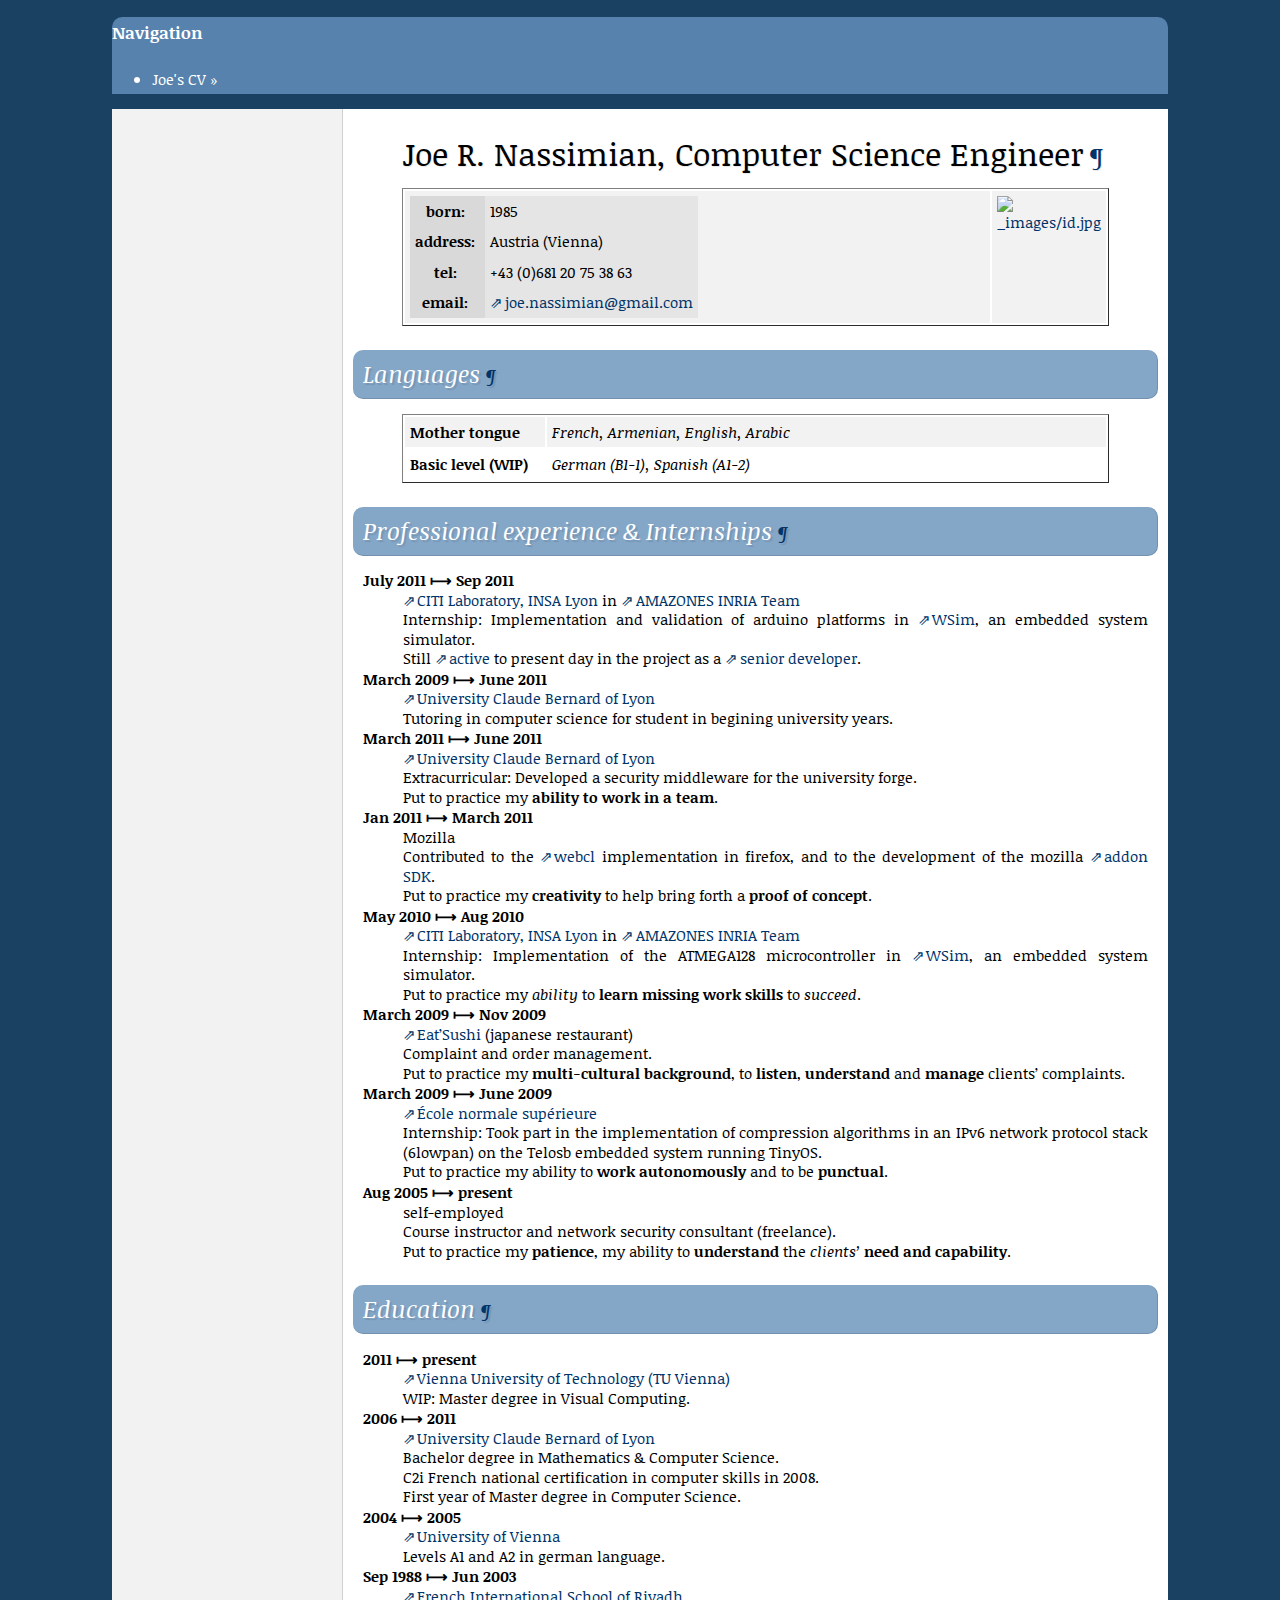
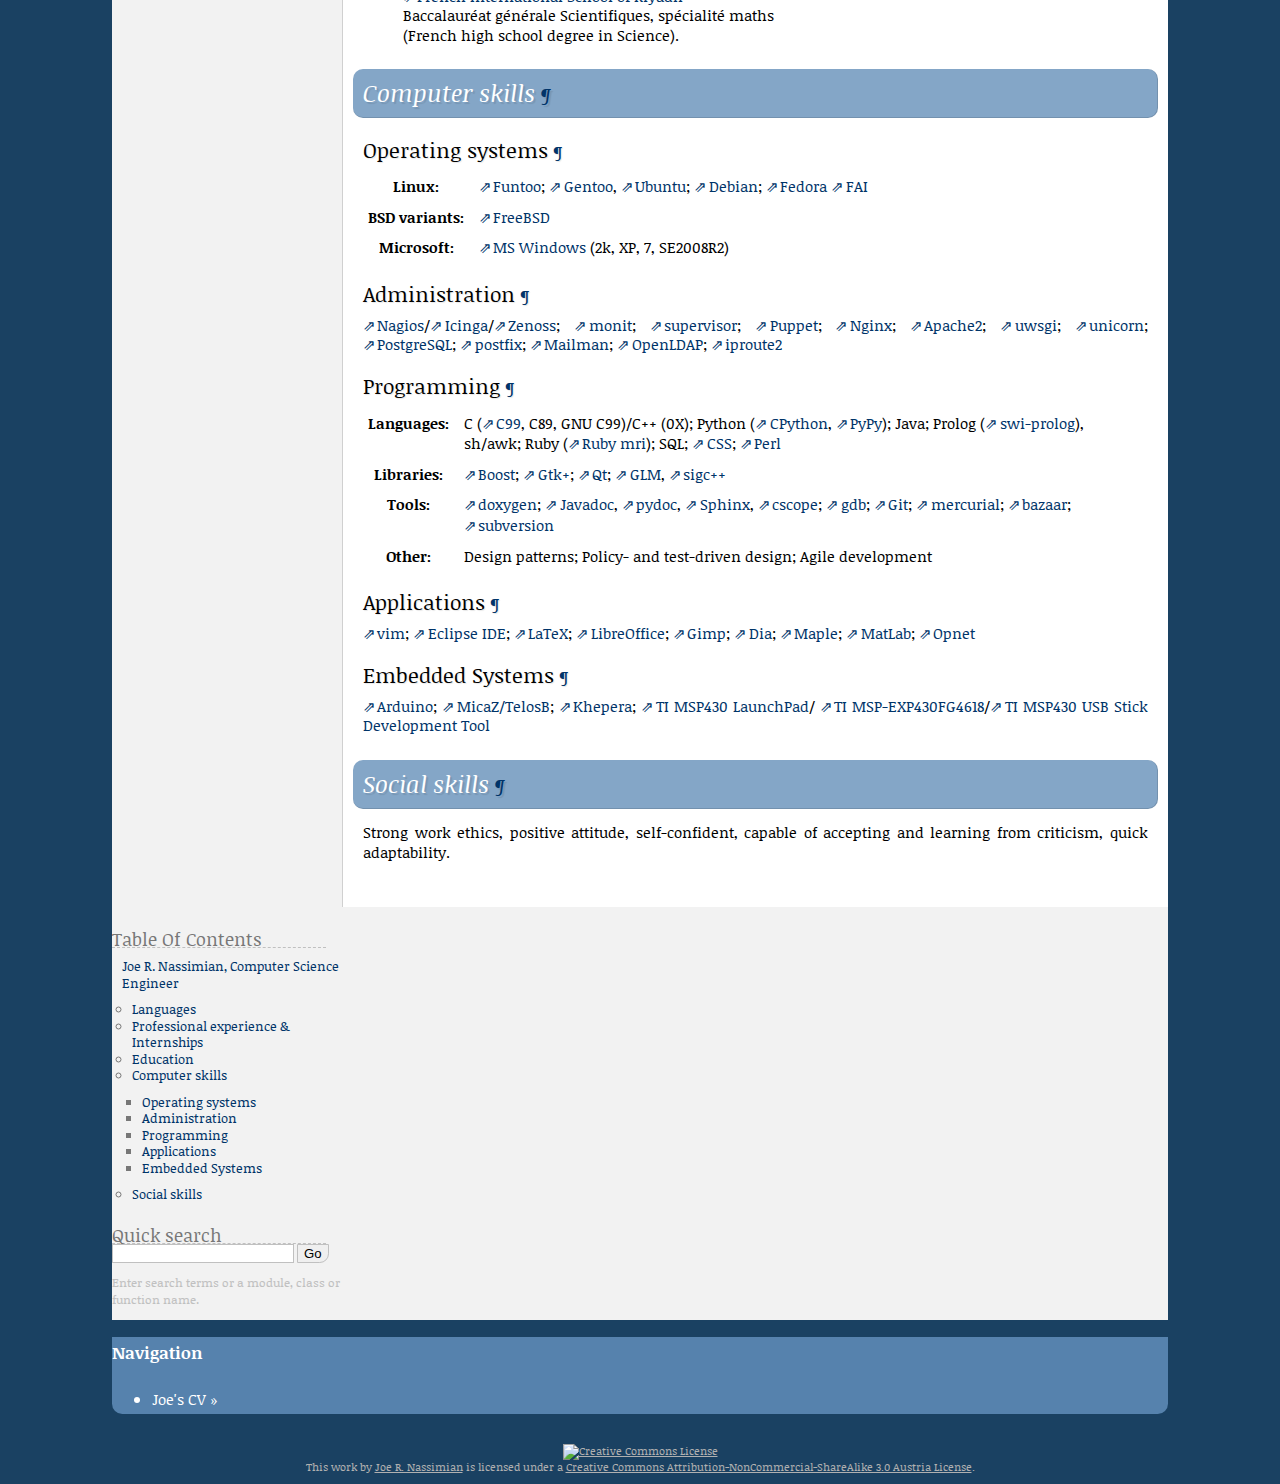
==== index.html @ e48b3f3c "updated cv" ====
<!DOCTYPE html PUBLIC "-//W3C//DTD XHTML 1.0 Transitional//EN"
  "http://www.w3.org/TR/xhtml1/DTD/xhtml1-transitional.dtd">


<html xmlns="http://www.w3.org/1999/xhtml">
  <head>
    <meta http-equiv="Content-Type" content="text/html; charset=utf-8" />
    
    <title>Joe R. Nassimian, Computer Science Engineer &mdash; Joe&#39;s CV</title>
    
    <link rel="stylesheet" href="_static/cloud.css" type="text/css" />
    <link rel="stylesheet" href="_static/pygments.css" type="text/css" />
    <link rel="stylesheet" href="http://fonts.googleapis.com/css?family=Noticia+Text|Droid+Sans+Mono" type="text/css" />
    
    <script type="text/javascript">
      var DOCUMENTATION_OPTIONS = {
        URL_ROOT:    '',
        VERSION:     '1.0',
        COLLAPSE_INDEX: false,
        FILE_SUFFIX: '.html',
        HAS_SOURCE:  true
      };
    </script>
    <script type="text/javascript" src="_static/jquery.js"></script>
    <script type="text/javascript" src="_static/underscore.js"></script>
    <script type="text/javascript" src="_static/doctools.js"></script>
    <script type="text/javascript" src="_static/jquery.cookie.js"></script>
    <script type="text/javascript" src="_static/cloud.js"></script>
    <link rel="top" title="Joe&#39;s CV" href="#" />
 
<script type="text/javascript">
  var _gaq = _gaq || [];
  _gaq.push(['_setAccount', 'UA-31337366-1']);
  _gaq.push(['_trackPageview']);
</script>

  </head>
  <body>
    <div class="relbar-top">
        
    <div class="related">
      <h3>Navigation</h3>
      <ul>
    <li><a href="#">Joe&#39;s CV</a> &raquo;</li>
 
      </ul>
    </div>
    </div>
  

    <div class="document">
      <div class="documentwrapper">
        <div class="bodywrapper">
          <div class="body">
            
  <div class="section" id="joe-r-nassimian-computer-science-engineer">
<h1>Joe R. Nassimian, Computer Science Engineer<a class="headerlink" href="#joe-r-nassimian-computer-science-engineer" title="Permalink to this headline">¶</a></h1>
<table border="1" class="fullwidth centered docutils">
<colgroup>
<col width="90%" />
<col width="10%" />
</colgroup>
<tbody valign="top">
<tr class="row-odd"><td><table class="first last docutils field-list" frame="void" rules="none">
<col class="field-name" />
<col class="field-body" />
<tbody valign="top">
<tr class="field-odd field"><th class="field-name">born:</th><td class="field-body">1985</td>
</tr>
<tr class="field-even field"><th class="field-name">address:</th><td class="field-body">Austria (Vienna)</td>
</tr>
<tr class="field-odd field"><th class="field-name">tel:</th><td class="field-body">+43 (0)681 20 75 38 63</td>
</tr>
<tr class="field-even field"><th class="field-name">email:</th><td class="field-body"><a class="reference external" href="mailto:joe&#46;nassimian&#37;&#52;&#48;gmail&#46;com">joe<span>&#46;</span>nassimian<span>&#64;</span>gmail<span>&#46;</span>com</a></td>
</tr>
</tbody>
</table>
</td>
<td><a class="first last reference internal image-reference" href="_images/id.jpg"><img alt="_images/id.jpg" src="_images/id.jpg" style="height: 90pt;" /></a>
</td>
</tr>
</tbody>
</table>
<div class="section" id="languages">
<h2>Languages<a class="headerlink" href="#languages" title="Permalink to this headline">¶</a></h2>
<table border="1" class="fullwidth centered docutils">
<colgroup>
<col width="20%" />
<col width="80%" />
</colgroup>
<tbody valign="top">
<tr class="row-odd"><td><strong>Mother tongue</strong></td>
<td><em>French, Armenian, English, Arabic</em></td>
</tr>
<tr class="row-even"><td><strong>Basic level (WIP)</strong></td>
<td><em>German (B1-1), Spanish (A1-2)</em></td>
</tr>
</tbody>
</table>
</div>
<div class="section" id="professional-experience-internships">
<h2>Professional experience &amp; Internships<a class="headerlink" href="#professional-experience-internships" title="Permalink to this headline">¶</a></h2>
<dl class="prolist docutils">
<dt><strong>July 2011 ⟼ Sep 2011</strong></dt>
<dd><div class="first last line-block">
<div class="line"><a class="reference external" href="http://www.citi.insa-lyon.fr/">CITI Laboratory, INSA Lyon</a> in <a class="reference external" href="http://www.citi.insa-lyon.fr/teams/amazones/">AMAZONES INRIA Team</a></div>
<div class="line">Internship: Implementation and validation of arduino platforms in <a class="reference external" href="http://wsim.gforge.inria.fr/">WSim</a>,
an embedded system simulator.</div>
<div class="line">Still <a class="reference external" href="http://wsim.gforge.inria.fr/people.html">active</a> to present day in
the project as a <a class="reference external" href="https://gforge.inria.fr/users/nassimian/">senior developer</a>.</div>
</div>
</dd>
<dt><strong>March 2009 ⟼ June 2011</strong></dt>
<dd><div class="first last line-block">
<div class="line"><a class="reference external" href="http://www.univ-lyon1.fr/">University Claude Bernard of Lyon</a></div>
<div class="line">Tutoring in computer science for student in begining university years.</div>
</div>
</dd>
<dt><strong>March 2011 ⟼ June 2011</strong></dt>
<dd><div class="first last line-block">
<div class="line"><a class="reference external" href="http://www.univ-lyon1.fr/">University Claude Bernard of Lyon</a></div>
<div class="line">Extracurricular: Developed a security middleware for the university forge.</div>
<div class="line">Put to practice my <strong>ability to work in a team</strong>.</div>
</div>
</dd>
<dt><strong>Jan 2011 ⟼ March 2011</strong></dt>
<dd><div class="first last line-block">
<div class="line">Mozilla</div>
<div class="line">Contributed to the <a class="reference external" href="https://bitbucket.org/tallion/webclworker/src/9302749009fa/webclworker/src/OpenCLLib.h">webcl</a> implementation
in firefox, and to the development of the mozilla <a class="reference external" href="https://addons.mozilla.org/en-US/developers/docs/sdk/1.8/dev-guide/credits.html">addon SDK</a>.</div>
<div class="line">Put to practice my <strong>creativity</strong> to help bring forth a <strong>proof of
concept</strong>.</div>
</div>
</dd>
<dt><strong>May 2010 ⟼ Aug 2010</strong></dt>
<dd><div class="first last line-block">
<div class="line"><a class="reference external" href="http://www.citi.insa-lyon.fr/">CITI Laboratory, INSA Lyon</a> in <a class="reference external" href="http://www.citi.insa-lyon.fr/teams/amazones/">AMAZONES INRIA Team</a></div>
<div class="line">Internship: Implementation of the ATMEGA128 microcontroller in <a class="reference external" href="http://wsim.gforge.inria.fr/">WSim</a>, an
embedded system simulator.</div>
<div class="line">Put to practice my <em>ability</em> to <strong>learn missing work skills</strong> to <em>succeed</em>.</div>
</div>
</dd>
<dt><strong>March 2009 ⟼ Nov 2009</strong></dt>
<dd><div class="first last line-block">
<div class="line"><a class="reference external" href="http://www.eatsushi.fr/">Eat&#8217;Sushi</a> (japanese restaurant)</div>
<div class="line">Complaint and order management.</div>
<div class="line">Put to practice my <strong>multi-cultural background</strong>, to <strong>listen</strong>,
<strong>understand</strong> and <strong>manage</strong> clients&#8217; complaints.</div>
</div>
</dd>
<dt><strong>March 2009 ⟼ June 2009</strong></dt>
<dd><div class="first last line-block">
<div class="line"><a class="reference external" href="http://www.ens.fr/?lang=en">École normale supérieure</a></div>
<div class="line">Internship: Took part in the implementation of compression algorithms in
an IPv6 network protocol stack (6lowpan) on the Telosb embedded system
running TinyOS.</div>
<div class="line">Put to practice my ability to <strong>work autonomously</strong> and to be <strong>punctual</strong>.</div>
</div>
</dd>
<dt><strong>Aug 2005 ⟼ present</strong></dt>
<dd><div class="first last line-block">
<div class="line">self-employed</div>
<div class="line">Course instructor and network security consultant (freelance).</div>
<div class="line">Put to practice my <strong>patience</strong>, my ability to <strong>understand</strong> the <em>clients&#8217;</em>
<strong>need and capability</strong>.</div>
</div>
</dd>
</dl>
</div>
<div class="section" id="education">
<h2>Education<a class="headerlink" href="#education" title="Permalink to this headline">¶</a></h2>
<dl class="edulist docutils">
<dt><strong>2011 ⟼ present</strong></dt>
<dd><div class="first last line-block">
<div class="line"><a class="reference external" href="http://www.tuwien.ac.at/en/tuwien_home/">Vienna University of Technology (TU Vienna)</a></div>
<div class="line">WIP: Master degree in Visual Computing.</div>
</div>
</dd>
<dt><strong>2006 ⟼ 2011</strong></dt>
<dd><div class="first last line-block">
<div class="line"><a class="reference external" href="http://www.univ-lyon1.fr/">University Claude Bernard of Lyon</a></div>
<div class="line">Bachelor degree in Mathematics &amp; Computer Science.</div>
<div class="line">C2i French national certification in computer skills in 2008.</div>
<div class="line">First year of Master degree in Computer Science.</div>
</div>
</dd>
<dt><strong>2004 ⟼ 2005</strong></dt>
<dd><div class="first last line-block">
<div class="line"><a class="reference external" href="http://www.univie.ac.at/en/">University of Vienna</a></div>
<div class="line">Levels A1 and A2 in german language.</div>
</div>
</dd>
<dt><strong>Sep 1988 ⟼ Jun 2003</strong></dt>
<dd><div class="first last line-block">
<div class="line"><a class="reference external" href="http://www.efi-riyad.com/">French International School of Riyadh</a></div>
<div class="line">Baccalauréat générale Scientifiques, spécialité maths</div>
<div class="line">(French high school degree in Science).</div>
</div>
</dd>
</dl>
</div>
<div class="section" id="computer-skills">
<h2>Computer skills<a class="headerlink" href="#computer-skills" title="Permalink to this headline">¶</a></h2>
<div class="section" id="operating-systems">
<h3>Operating systems<a class="headerlink" href="#operating-systems" title="Permalink to this headline">¶</a></h3>
<p></p>
<table class="docutils field-list" frame="void" rules="none">
<col class="field-name" />
<col class="field-body" />
<tbody valign="top">
<tr class="field-odd field"><th class="field-name">Linux:</th><td class="field-body"><a class="reference external" href="http://www.funtoo.org/">Funtoo</a>; <a class="reference external" href="http://www.gentoo.org/">Gentoo</a>, <a class="reference external" href="http://www.ubuntu.com/">Ubuntu</a>; <a class="reference external" href="http://www.debian.org/">Debian</a>; <a class="reference external" href="http://fedoraproject.org/">Fedora</a> <a class="reference external" href="http://fai-project.org/">FAI</a></td>
</tr>
<tr class="field-even field"><th class="field-name">BSD variants:</th><td class="field-body"><a class="reference external" href="http://www.freebsd.org/">FreeBSD</a></td>
</tr>
<tr class="field-odd field"><th class="field-name">Microsoft:</th><td class="field-body"><a class="reference external" href="http://windows.microsoft.com/en-US/windows/home">MS Windows</a> (2k, XP, 7, SE2008R2)</td>
</tr>
</tbody>
</table>
</div>
<div class="section" id="administration">
<h3>Administration<a class="headerlink" href="#administration" title="Permalink to this headline">¶</a></h3>
<p><a class="reference external" href="http://www.nagios.org/">Nagios</a>/<a class="reference external" href="https://www.icinga.org/">Icinga</a>/<a class="reference external" href="http://www.zenoss.com/">Zenoss</a>; <a class="reference external" href="http://mmonit.com/monit/">monit</a>; <a class="reference external" href="http://supervisord.org/">supervisor</a>; <a class="reference external" href="http://puppetlabs.com/">Puppet</a>; <a class="reference external" href="http://wiki.nginx.org/Main">Nginx</a>;
<a class="reference external" href="http://httpd.apache.org/">Apache2</a>; <a class="reference external" href="http://projects.unbit.it/uwsgi/">uwsgi</a>; <a class="reference external" href="http://unicorn.bogomips.org/">unicorn</a>; <a class="reference external" href="http://www.postgresql.org/">PostgreSQL</a>; <a class="reference external" href="http://www.postfix.org/">postfix</a>; <a class="reference external" href="http://www.gnu.org/software/mailman/">Mailman</a>;
<a class="reference external" href="http://www.openldap.org/">OpenLDAP</a>; <a class="reference external" href="http://www.linuxfoundation.org/collaborate/workgroups/networking/iproute2">iproute2</a></p>
</div>
<div class="section" id="programming">
<h3>Programming<a class="headerlink" href="#programming" title="Permalink to this headline">¶</a></h3>
<p></p>
<table class="docutils field-list" frame="void" rules="none">
<col class="field-name" />
<col class="field-body" />
<tbody valign="top">
<tr class="field-odd field"><th class="field-name">Languages:</th><td class="field-body">C (<a class="reference external" href="http://www.open-std.org/jtc1/sc22/wg14/">C99</a>, C89, GNU C99)/C++ (0X); Python (<a class="reference external" href="http://www.python.org/">CPython</a>, <a class="reference external" href="http://pypy.org/">PyPy</a>);
Java; Prolog (<a class="reference external" href="http://www.swi-prolog.org/">swi-prolog</a>), sh/awk; Ruby (<a class="reference external" href="http://www.ruby-lang.org/en/">Ruby mri</a>); SQL;
<a class="reference external" href="http://www.w3.org/Style/CSS/Overview.en.html">CSS</a>; <a class="reference external" href="http://www.perl.org/">Perl</a></td>
</tr>
<tr class="field-even field"><th class="field-name">Libraries:</th><td class="field-body"><a class="reference external" href="http://www.boost.org/">Boost</a>; <a class="reference external" href="http://www.gtk.org/">Gtk+</a>; <a class="reference external" href="http://qt.nokia.com/">Qt</a>; <a class="reference external" href="http://glm.g-truc.net/">GLM</a>, <a class="reference external" href="http://libsigc.sourceforge.net/">sigc++</a></td>
</tr>
<tr class="field-odd field"><th class="field-name">Tools:</th><td class="field-body"><a class="reference external" href="http://www.doxygen.org/">doxygen</a>; <a class="reference external" href="http://www.oracle.com/technetwork/java/javase/documentation/index-jsp-135444.html">Javadoc</a>, <a class="reference external" href="http://docs.python.org/library/pydoc.html">pydoc</a>, <a class="reference external" href="http://sphinx.pocoo.org/">Sphinx</a>, <a class="reference external" href="http://cscope.sourceforge.net/">cscope</a>; <a class="reference external" href="http://www.gnu.org/software/gdb/">gdb</a>; <a class="reference external" href="http://git-scm.com/">Git</a>;
<a class="reference external" href="http://mercurial.selenic.com/">mercurial</a>; <a class="reference external" href="http://bazaar.canonical.com/">bazaar</a>; <a class="reference external" href="http://subversion.apache.org/">subversion</a></td>
</tr>
<tr class="field-even field"><th class="field-name">Other:</th><td class="field-body">Design patterns; Policy- and test-driven design; Agile development</td>
</tr>
</tbody>
</table>
</div>
<div class="section" id="applications">
<h3>Applications<a class="headerlink" href="#applications" title="Permalink to this headline">¶</a></h3>
<p><a class="reference external" href="http://www.vim.org/">vim</a>; <a class="reference external" href="http://www.eclipse.org/">Eclipse IDE</a>; <a class="reference external" href="http://www.latex-project.org/">LaTeX</a>; <a class="reference external" href="http://www.libreoffice.org/">LibreOffice</a>; <a class="reference external" href="http://www.gimp.org/">Gimp</a>; <a class="reference external" href="https://live.gnome.org/Dia">Dia</a>; <a class="reference external" href="http://www.maplesoft.com/products/maple/">Maple</a>;
<a class="reference external" href="http://www.mathworks.de/products/matlab/">MatLab</a>; <a class="reference external" href="http://www.opnet.com/">Opnet</a></p>
</div>
<div class="section" id="embedded-systems">
<h3>Embedded Systems<a class="headerlink" href="#embedded-systems" title="Permalink to this headline">¶</a></h3>
<p><a class="reference external" href="http://www.arduino.cc/">Arduino</a>; <a class="reference external" href="http://www.memsic.com/products/wireless-sensor-networks/wireless-modules.html">MicaZ/TelosB</a>; <a class="reference external" href="http://diwww.epfl.ch/lami/robots/K-family/Khepera.html">Khepera</a>; <a class="reference external" href="http://processors.wiki.ti.com/index.php/MSP430_LaunchPad_%28MSP-EXP430G2%29">TI MSP430 LaunchPad</a>/
<a class="reference external" href="http://www.ti.com/tool/msp-exp430fg4618">TI MSP-EXP430FG4618</a>/<a class="reference external" href="http://www.ti.com/tool/ez430-f2013">TI MSP430 USB Stick Development Tool</a></p>
</div>
</div>
<div class="section" id="social-skills">
<h2>Social skills<a class="headerlink" href="#social-skills" title="Permalink to this headline">¶</a></h2>
<p>Strong work ethics, positive attitude, self-confident, capable of accepting and
learning from criticism, quick adaptability.</p>
</div>
</div>


          </div>
        </div>
      </div>
      <div class="sphinxsidebar">
        <div class="sphinxsidebarwrapper">
  <h3><a href="#">Table Of Contents</a></h3>
  <ul>
<li><a class="reference internal" href="#">Joe R. Nassimian, Computer Science Engineer</a><ul>
<li><a class="reference internal" href="#languages">Languages</a></li>
<li><a class="reference internal" href="#professional-experience-internships">Professional experience &amp; Internships</a></li>
<li><a class="reference internal" href="#education">Education</a></li>
<li><a class="reference internal" href="#computer-skills">Computer skills</a><ul>
<li><a class="reference internal" href="#operating-systems">Operating systems</a></li>
<li><a class="reference internal" href="#administration">Administration</a></li>
<li><a class="reference internal" href="#programming">Programming</a></li>
<li><a class="reference internal" href="#applications">Applications</a></li>
<li><a class="reference internal" href="#embedded-systems">Embedded Systems</a></li>
</ul>
</li>
<li><a class="reference internal" href="#social-skills">Social skills</a></li>
</ul>
</li>
</ul>

<div id="searchbox" style="display: none">
  <h3>Quick search</h3>
    <form class="search" action="search.html" method="get">
      <input type="text" name="q" />
      <input type="submit" value="Go" />
      <input type="hidden" name="check_keywords" value="yes" />
      <input type="hidden" name="area" value="default" />
    </form>
    <p class="searchtip" style="font-size: 90%">
    Enter search terms or a module, class or function name.
    </p>
</div>
<script type="text/javascript">$('#searchbox').show(0);</script>
        </div>
      </div>
      <div class="clearer"></div>
    </div>
    <div class="relbar-bottom">
        
    <div class="related">
      <h3>Navigation</h3>
      <ul>
    <li><a href="#">Joe&#39;s CV</a> &raquo;</li>
 
      </ul>
    </div>
    </div>


    <div class="footer">
    </div>
    <!-- cloud_sptheme 1.4 -->
<div class="footer">
<a rel="license" href="http://creativecommons.org/licenses/by-nc-sa/3.0/at/"><img alt="Creative Commons License" style="border-width:0" src="http://i.creativecommons.org/l/by-nc-sa/3.0/at/88x31.png" /></a><br />This <span xmlns:dct="http://purl.org/dc/terms/" href="http://purl.org/dc/dcmitype/InteractiveResource" rel="dct:type">work</span> by <a xmlns:cc="http://creativecommons.org/ns#" href="http://www.nassimian.com" property="cc:attributionName" rel="cc:attributionURL">Joe R. Nassimian</a> is licensed under a <a rel="license" href="http://creativecommons.org/licenses/by-nc-sa/3.0/at/">Creative Commons Attribution-NonCommercial-ShareAlike 3.0 Austria License</a>.
<script type="text/javascript">
  (function() {
    var ga = document.createElement('script');
    ga.src = ('https:' == document.location.protocol ?
              'https://ssl' : 'http://www') + '.google-analytics.com/ga.js';
    ga.setAttribute('async', 'true');
    document.documentElement.firstChild.appendChild(ga);
  })();
</script>
</div>

  </body>
</html>
---- _static/cloud.css ----
/*****************************************************
 * cloud.css_t
 * ~~~~~~~~~~~
 *
 * stylesheet for "Cloud" theme for Sphinx.
 *
 * :copyright: Copyright 2011 by Assurance Technologies
 * :license: BSD
 *
 *****************************************************/

@import url("basic.css");

/*****************************************************
 * page layout
 *****************************************************/

body
{
    margin: 1em 1em 0 1em;
    padding: 0;
    background: #1A4162;
    background-attachment: fixed;
    color: #000;
    font-family: "Noticia Text", serif;
    font-size: 11pt;
    line-height: 1em;
}

/*****************************************************
 * page layout - relbars (top & bottom)
 *****************************************************/

div.related
{
    margin: 0 auto;
    max-width: 11in;
    background: #5682AD;
    line-height: 30px;
    color: #ffffff;
}

div.relbar-top div.related
{
    border-radius: .7em .7em 0 0;
    -moz-border-radius: .7em .7em 0 0;
    -webkit-border-radius: .7em .7em 0 0;
}

div.relbar-bottom div.related
{
    border-radius: 0 0 .7em .7em;
    -moz-border-radius: 0 0 .7em .7em;
    -webkit-border-radius: 0 0 .7em .7em;
}

div.related a
{
    color: #ffffff;
}

/*****************************************************
 * page layout - document
 *****************************************************/

div.document
{
    /* note: relative used by div.sidebartoggle */
    position: relative;
    margin: 0 auto;
    max-width: 11in;
    background: #F2F2F2;
}

div.documentwrapper
{
    float: left;
    width: 100%;
}

div.bodywrapper
{
    margin: 0 0 0 230px;
}


div.document.collapsed-sidebar div.bodywrapper { margin-left: 0; }


div.body
{
    min-height: 6in;
    /* note: this ^ is just a hack to prevent body from being shorter than sidebar */

    background-color: #ffffff;
    border-left: 1px solid #D0D0D0;

    line-height: 140%;

    color: #000000;
    padding: 0 20px 30px 20px;
}

/*****************************************************
 * page layout - sidebar
 *****************************************************/

div.sphinxsidebar
{
    /* it's nasty sometimes, but looks prettier than letting too-long module names break into document body*/
    overflow: hidden;

    width: 230px;

    font-size: 90%;
    line-height: 125%;
}


div.document.collapsed-sidebar div.sphinxsidebar { display: none; }


div.sphinxsidebar h3,
div.sphinxsidebar h4
{
    padding: 0;
    margin: 24px 16px 0 0;

    border-bottom: 1px dashed #C0C0C0;

    font-family: ;
    font-weight: normal;
    color: #777777;
}

div.sphinxsidebar h3
{
    font-size: 1.4em;
}

div.sphinxsidebar h4
{
    font-size: 1.3em;
}

div.sphinxsidebar h3 a
{
    color: #777777;
}

div.sphinxsidebar p
{
    color: #777777;
}

div.sphinxsidebar p.topless
{
    margin: 5px 10px 10px 10px;
}

div.sphinxsidebar ul
{
    margin: 10px;
    margin-right: 0;
    padding: 0;
    color: #777777;
}

div.sphinxsidebar a
{
    color: #003469;
    outline: none;
}

div.sphinxsidebar a:active
{
    color: #777777;
}

ul.sphinxtoclist a.current
{
  display: block;
  background: #FFF8E4;
  box-shadow: 0 .1em .5em #FFF8E4;
  -webkit-box-shadow: 0 .1em .5em #FFF8E4;
  -moz-box-shadow: 0 .1em .5em #FFF8E4;
}

div.sphinxsidebar input
{
    border: 1px solid #C0C0C0;
    font-family: sans-serif;
    font-size: 1em;
}

div#searchbox input[type="submit"]
{
   border-radius: 0 0 .7em 0;
   -webkit-border-radius: 0 0 .7em 0;
   -moz-border-radius: 0 0 .7em 0;
}

div.sphinxsidebar input[type="submit"]:hover,
div.sidebartoggle button:hover
{
   background: #FFF8E4;
   box-shadow: 0 1px 2px rgba(0,0,0,.2);
   -webkit-box-shadow: 0 1px 2px rgba(0,0,0,.2);
   -moz-box-shadow: 0 1px 2px rgba(0,0,0,.2);
}

div.sphinxsidebar input[type="submit"]:active,
div.sidebartoggle button:active
{
   box-shadow: none;
   -webkit-box-shadow: none;
   -moz-box-shadow: none;
}


div.sphinxsidebar p.logo
{
    margin: 16px 0 0 0;
    text-align: center;
}

div.sphinxsidebar .searchtip
{
    color: #C0C0C0;
}

/*--------------------------------------------------
 * collapsible sidebar buttons
 *--------------------------------------------------*/


div.sidebartoggle
{
   position: absolute;
   width: 230px;
   top: 0;
   left: 0;
}

div.document.collapsed-sidebar div.sidebartoggle
{
 width: auto;
}

div.sidebartoggle button
{
   position: absolute;
   right: -1px;
   top: 0;

   margin: 0;
   padding: 0 6px;

   background: #F2F2F2;
   border: 1px solid #C0C0C0;
   border-top: 0;
   color: #777777;

   border-radius: 0 0 0 .7em;
   -webkit-border-radius: 0 0 0 .7em;
   -moz-border-radius: 0 0 0 .7em;

   white-space: nowrap;
}

div.document.collapsed-sidebar div.sidebartoggle button
{
  right: auto;
  left: 0;
   border-radius: 0 0 .7em 0;
   -webkit-border-radius: 0 0 .7em 0;
   -moz-border-radius: 0 0 .7em 0;
}


/*****************************************************
 * page layout - footer
 *****************************************************/

div.footer
{
    color: #B0B0B0;
    width: 100%;
    padding: 9px 0;
    text-align: center;
    font-size: 75%;
}

div.footer button.link
{
 margin: 0 -1px;
 padding: 0;
 background: none;
 border: none;
 font-size: inherit;
 font-family: inherit;
}

div.footer a,
div.footer button.link
{
    color: #B0B0B0;
    text-decoration: underline;
}

div.footer a:hover,
div.footer button.link:hover
{
   color: white;
}

div.footer + div.footer,
div.footer + script + div.footer
{
    margin-top: -12px;
}

/*****************************************************
 * adaptive page layout - if too small, hide some things
 *****************************************************/

@media only screen and (max-width: 960px),
       only screen and (max-width: 700px),
       only screen and (max-device-width: 700px),
       handheld
{
    body {
        margin: 0;
    }

    div.relbar-top div.related,
    div.relbar-bottom div.related
    {
        border-radius: 0;
        -moz-border-radius: 0;
        -webkit-border-radius: 0;
    }

    /* hide extra info */
    div.admonition.floater { display: none; }
}

@media only screen and (max-width: 700px),
       only screen and (max-device-width: 700px),
       handheld
{
    /* hide the sidebar */
    div.sphinxsidebar
    {
        display: none;
    }

    
     /* FIXME: would like to make this work some how, hiding it til it works */
      div.sidebartoggle { display: none; }
    

    div.bodywrapper
    {
        margin-left: 0;
    }

    /* hide all lefthand links but first one, to save space*/
    div.related > ul > li:not(.right) + li
    {
        display: none;
    }

    /* remove spacing on headers and reduce body padding */
    body div.body h2, body div.body p.rubric
    {
        border-radius: 0;
        -moz-border-radius: 0;
        -webkit-border-radius: 0;
    }

    div.body
    {
        padding: 0 10px 30px;
    }
}

/*****************************************************
 * adapt for print media
 *****************************************************/
@media print
{
    div.sidebartoggle button#sidebar-show{
        display: none;
    }

    div.sidebartoggle button#sidebar-hide{
        display: none;
    }

    div.body { border: 0; }
}

/*****************************************************
 * document - link styles
 *****************************************************/

a
{
    color: #003469;
    text-decoration: none;
}

a:visited
{
    color: ;
    text-decoration: none;
}

a:hover
{
    text-decoration: underline;
}

a.biglink
{
    font-size: 130%;
}


a.external:before
{
    content: "\21D7";
    padding-right: .1em;
}
a.external.issue:before
{
    content: "\2727";
}
em.issue:before
{
    content: "\2727";
    padding-right: .1em;
}


dt:target,
.footnote:target,
.highlighted
{
    padding: 4px;
    margin: -4px;

    background-color: #fbe54e;

    border-radius: 4px;
    -webkit-border-radius: 4px;
    -moz-border-radius: 4px;
}

/*****************************************************
 * document - header styles
 *****************************************************/

div.body h1,
div.body h2,
div.body p.rubric,
div.body h3,
div.body h4,
div.body h5,
div.body h6
{
    margin: 1em 0 -.25em 0;
    padding: 0;

    color: #000000;
    text-shadow: 1px 1px 1px rgba(0,0,0,.1);

    font-family: ;
    font-weight: normal;
    line-height: 1em;
}

div.body h1 {
    margin: 0 0 .5em 0;
    padding: .9em 0 0 0;
    text-align: center;
    font-size: 24pt;
}

div.body h2, div.body p.rubric { font-size: 18pt; }
div.body h3 { font-size: 16pt; }
div.body h4 { font-size: 14pt; }
div.body h5 { font-size: 12pt; }
div.body h6 { font-size: 11pt; }

div.body h2,
div.body p.rubric,
div.section.emphasized > h3
{
    margin: 1em -10px 0;
    padding: 12px 10px 10px;

    background: #84A6C7;
    border: 1px solid rgba(0,0,0,.125);
    border-width: 0 1px 1px 0;

    border-radius: 10px;
    -moz-border-radius: 10px;
    -webkit-border-radius: 10px;

    font-style: italic;
    color: #ffffff;
    text-shadow: 2px 2px 1px rgba(0,0,0,.1);
}

div.body h2.highlighted,
div.section.emphasized > h3.highlighted
{
    border: 0.25em solid #fbe54e;
}

div.body p.rubric,
div.section.emphasized > h3
{
     background: #92BCDE;
}

div.section.emphasized > h3 { margin-left: 0; margin-right: 0; }

a.headerlink
{
    color: #003469;
    font-size: 0.8em;
    margin: 0 0 0 1px;
    padding: 0 5px 0 4px;
    text-decoration: none;
    border-radius: 5px;
}

a.headerlink:hover
{
    background-color: #003469;
    color: white;

    box-shadow: 2px 2px 2px rgba(0,0,0,.2);
    -webkit-box-shadow: 2px 2px 2px rgba(0,0,0,.2);
    -moz-box-shadow: 2px 2px 2px rgba(0,0,0,.2);
}

/*****************************************************
 * document - toggleable h1/h2 sections
 *****************************************************/

.html-toggle-button
{
    position: relative;
}

.html-toggle-button:hover
{
    /* give a little bit of hint that this is clickable */
    cursor: pointer;
    box-shadow: 2px 2px 2px #003469;
    -moz-box-shadow: 2px 2px 2px #003469;
    -webkit-box-shadow: 2px 2px 2px #003469;
}

div.body div.section:not(.emphasized) > h3.html-toggle-button:hover,
div.body h4.html-toggle-button:hover
{
    background: #92BCDE;
    box-shadow: 0 0  2px #003469;
    -moz-box-shadow: 0 0 2px #003469;
    -webkit-box-shadow: 0 0 2px #003469;
}

.html-toggle.collapsed > .html-toggle-button
{
    margin-bottom: 1em;
}

.html-toggle.collapsed > .html-toggle-button:after
{
    content: "[+ show section]";
    margin: 0;
    padding: .15em 0 0 0;
    text-shadow: none;
    color: inherit;
    font-size: 65%;
    font-style: italic;
    font-weight: bold;
}

.html-toggle.expanded > .html-toggle-button:after
{
    content: "[- hide section]";
    margin: 0;
    padding: .15em 0 0 0;
    text-shadow: none;
    color: inherit;
    font-size: 65%;
    font-style: italic;
    font-weight: bold;
}

.html-toggle-button:hover a.headerlink:not(:hover) { opacity: 0; }

/*****************************************************
 * document - admonitions
 *****************************************************/

div.admonition, p.deprecated
{
    background: #f2f2f2;
    border: 1px solid rgba(0,0,0,.05);
    border-width: 0 1px 1px 0;
    margin: 1em 0;
    padding: .5em;
    border-radius: 0 10px 0 10px;
    -webkit-border-radius: 0 10px 0 10px;
    -moz-border-radius: 0 10px 0 10px;
}

div.note, div.seealso, div.warning, div.admonition-todo, p.deprecated
{
    background-position: 8px 8px;
    background-repeat: no-repeat;
    padding-left: 38px;
}

div.note { background-color: #E7F0FE; background-image: url(icon-note.png); }
div.seealso { background-color: #FFF7E0; background-image: url(icon-seealso.png); }
div.topic { background-color: #eee; }
div.warning { background-color: #ffe4e4; background-image: url(icon-warning.png); }
div.admonition-todo { background-color: #FFF7E0; background-image: url(icon-todo.png); }
p.deprecated { background-color: #fbece0; background-image: url(icon-deprecated.png); }

div.admonition.caution { background-color: green; }

div.admonition p,
div.admonition pre,
div.admonition ul,
div.admonition ol
{
    margin-bottom: 5px;
}

div.admonition.floater
{
    float: right;
    max-width: 40%;
    margin: 1em 0 1.5em 1.5em;
}

/* next 3 rules merge the title into the first paragraph */
p.admonition-title
{
    display: inline;
    margin-right: 0;
}

p.admonition-title + p
{
    display: inline;
}

p.admonition-title:after
{
    content: ":";
}

p.admonition-title + ul
{
  margin-top: 0;
}

/* don't indent admonitions inside definitions */
dl div.admonition
{
  margin-left: 0;
}

/*****************************************************
 * document - misc body styles
 *****************************************************/

div.body hr {
    margin: 0 10px;
    background: none;
    border: 1px dashed #C0C0C0;
    border-width: 1px 0 0 0;
}

div.body p,
div.body dd,
div.body li
{
    text-align: justify;
    line-height: 133%;
}

    /*------------------------------------
     * footnotes
     *------------------------------------*/

a.footnote-reference
{
    font-size: 70%;
    position: relative;
    top: -.75em;
}

table.docutils.footnote {  margin: 1em 0 0 1em; }

    /*------------------------------------
     * list & definition lists
     *------------------------------------*/

dl { margin-bottom: 1.5em; }
li > dl:only-child { margin-bottom: 0; }

/* join separate ULs together */
ul + ul,
ul + div > ul:only-child,
div.toctree-wrapper + ul
{
 margin-top: -1em;
}

dd ol {  margin-bottom: 10px; }

.field-list p { margin-bottom: 16px; }

    /*------------------------------------
     * width styles
     *------------------------------------*/

.fullwidth {
    width: 90%;
}

    /*------------------------------------
     * table styles
     *------------------------------------*/

table.centered {
    margin-left: auto;
    margin-right: auto;
}

h2 + table.docutils { margin-top: 1em; }

table.docutils th { border: 0; padding: 5px 10px 5px 5px; }
table.docutils td { border: 0; padding: 5px; }
table.docutils tr.row-odd th { background: rgba(0,0,0,.1); }
table.docutils tr.row-odd td { background: rgba(0,0,0,.05); }

table.docutils.html-plain-table tr.row-odd > * { background: none; }

/*****************************************************
 * document - quoted text
 *****************************************************/

div.highlight
{
    background: none;
}

div.highlight pre,
div.highlight-python pre
{
    padding: 10px;

    background-color: #eeffcc;
    border: 1px solid #AACC99;
    border-width: 0 4px;
    border-radius: 8px;
    -moz-border-radius: 8px;
    -webkit-border-radius: 8px;

    font-family: "Droid Sans Mono", monospace;
    font-size: 9pt;
    line-height: 133%;

    color: #111111;
}

table.highlighttable td { padding: 0; }
table.highlighttable td.code { width: 100%; }
table.highlighttable div.linenodiv pre
{
    background: none;
    border: 0;
    margin: 0;
    padding: 0;
    padding-right: .5em;
    opacity: 0.3;
}

tt
{
    font-family: "Droid Sans Mono", monospace;
    font-size: 90%;
}

tt.literal
{
    background-color: rgba(0,0,0,.075);
    border: 1px solid rgba(0,0,0,.05);
    padding: 0px 4px;
    margin: 1px;

    border-radius: 4px;
    -moz-border-radius: 4px;
    -webkit-border-radius: 4px;
}

tt.descname { font-size: 100%; }

p tt.literal { white-space: nowrap; }

tt.samp.literal > em
{
    font-family: "Droid Sans Mono", monospace;
    padding: 0 1px;
}

tt.samp.literal > em:before { content: "<"; }
tt.samp.literal > em:after { content: ">"; }

h1 tt.literal
{
    background-color: inherit;
    border: 0;
    font-size: 80%;
}

h1 tt.samp.literal > em
{
    font-weight: normal;
}

div.sphinxsidebar tt.literal,
a.reference tt.literal,
div.related a tt.literal,
tt.literal.xref
{
    background-color: transparent;
    border: none;
    padding: 0;
    margin: 0;
}

th
{
    background-color: #ede;
}

.viewcode-back
{
    font-family: "Noticia Text", serif;
}

div.viewcode-block:target
{
    background-color: #f4debf;
    border-top: 1px solid #ac9;
    border-bottom: 1px solid #ac9;
}

/*****************************************************
 * nested sections -
 * (requires css classes set by astdoc.ext.nested_sections extension)
 *****************************************************/

dl.nested-section > dt
{
    color: #000000;

    font-family: ;
    font-weight: normal;
    font-size: 100%;
}

dl.nested-section-1 > dt { font-size: 140%; }
dl.nested-section-2 > dt { font-size: 120%; }
dl.nested-section-3 > dt { font-size: 110%; }

dl.nested-section > dd
{
    margin-left: 2em;
    margin-top: 1em;
}

/*****************************************************
 * index page - category colorization
 * (requires css classes set by astdoc.ext.index_styles extension)
 *****************************************************/

table.indextable span.category
{
    font-size: 80%;
    color: #84ADBE;
}

table.indextable span.category.function,
table.indextable span.category.classmethod,
table.indextable span.category.method
{ color: #9AB9CE; }

table.indextable span.category.attribute { color: #8BC38B; }
table.indextable span.category.class { color: #9996c2; }

table.indextable span.location
{
    font-weight: bold;
}

table.indextable td > dl > dt
{
    margin-bottom: .5em;
}

table.indextable td > dl > dd > dl
{
    margin-top: -.5em;
    margin-bottom: .5em;
}

/*#################################################################
    unorganized bits
  #################################################################*/


/*****************************************************
 * provide styling for TODO
 *****************************************************/

div#todos p.admonition-title
{
    font-weight: normal;
    color: #AAA;
    font-size: 70%;
}

div#todos div.admonition-todo + p
{
    font-size: 70%;
    text-align: right;
    margin-top: -.5em;
    margin-bottom: 1.5em;
    color: #AAA;
}

div#todos div.admonition-todo + p a
{
    font-size: 130%;
}

/*****************************************************
 * add more whitespace to parameter lists
 *****************************************************/
td.field-body > ul.first.simple > li,
td.field-body > p.first
{
    margin-bottom: 1em;
}

td.field-body > p.first:only-child
{
    margin: 0; /* work around Chrome bug */
}


td.field-body > ul.first.simple > li > em,
td.field-body > em
{
   padding: 2px 4px;
}

/*****************************************************
 * misc tweaks to parameter lists
 *****************************************************/

th {
    background: inherit;
}

td.field-body > p.first:empty
{
    display: none;
}

td.field-body > p:last-child:empty
{
    margin-bottom: 1em;
}

/*****************************************************
 * EOF
 *****************************************************/
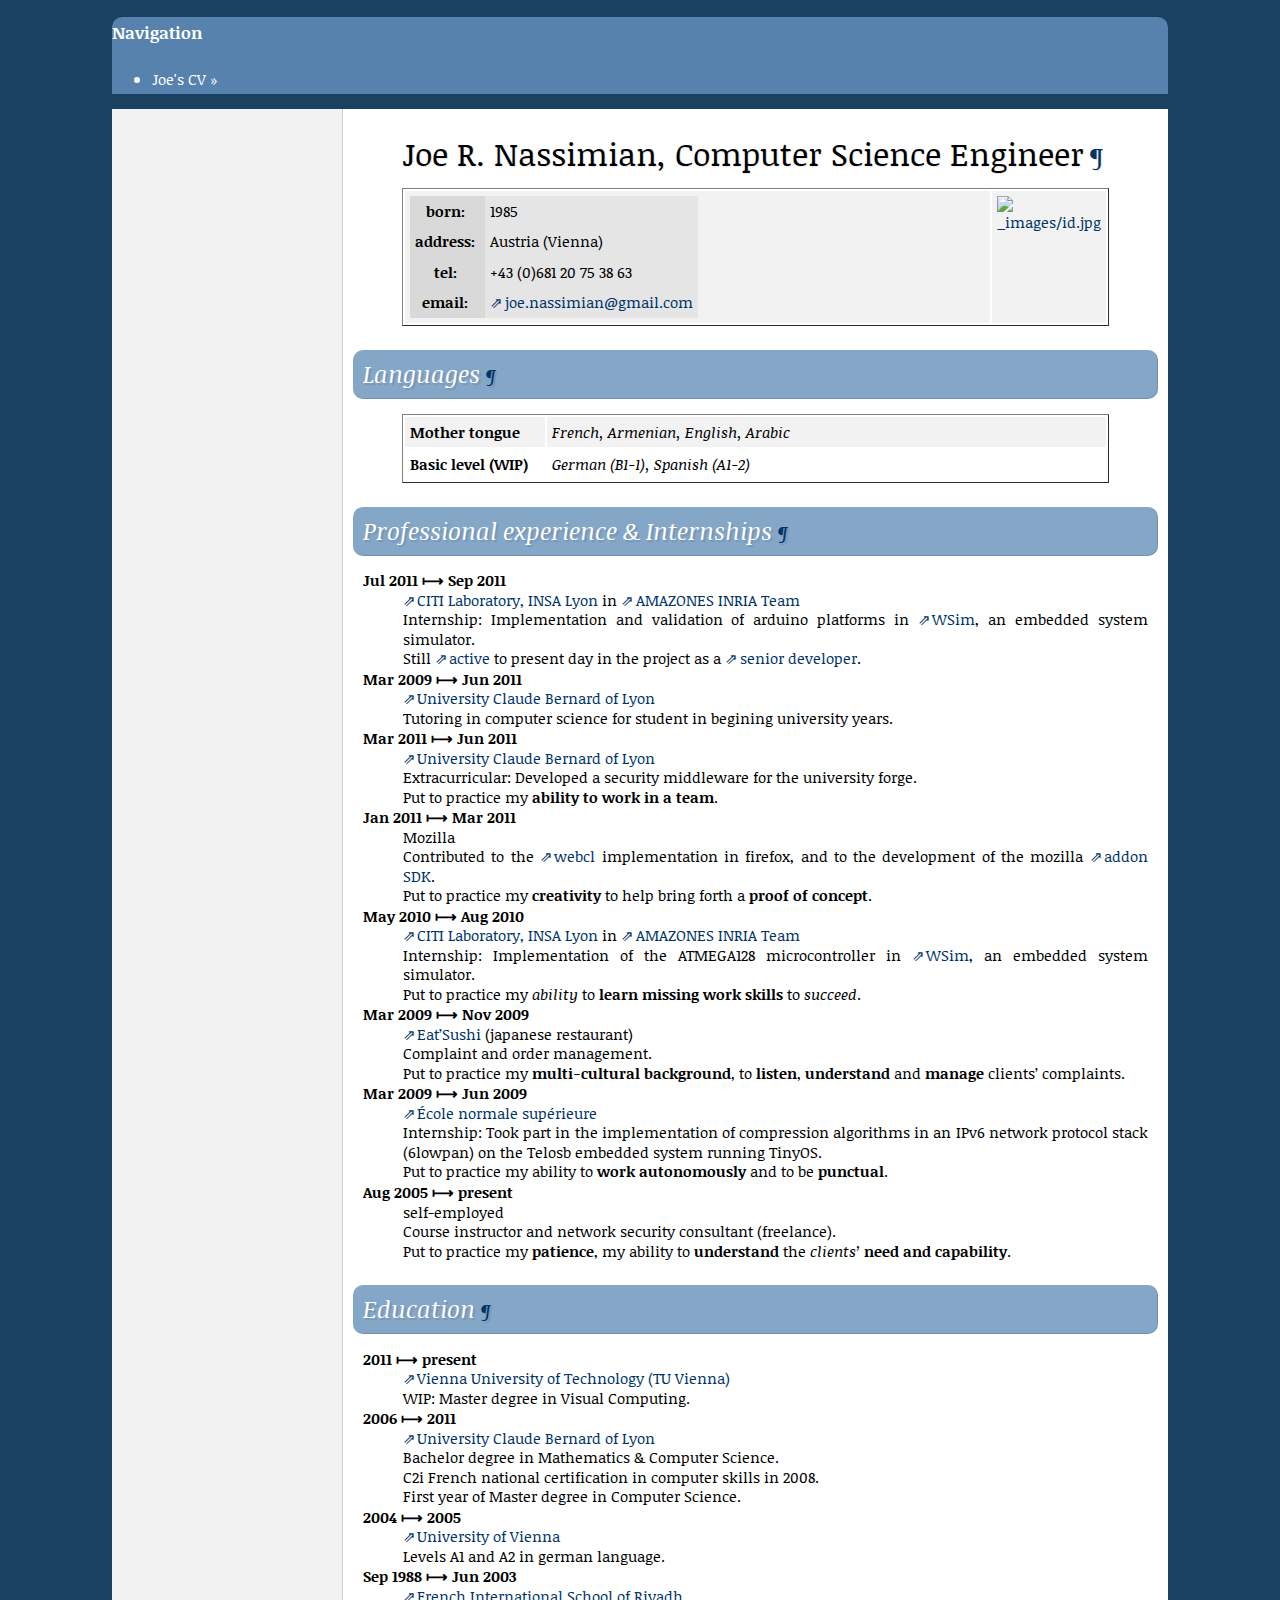
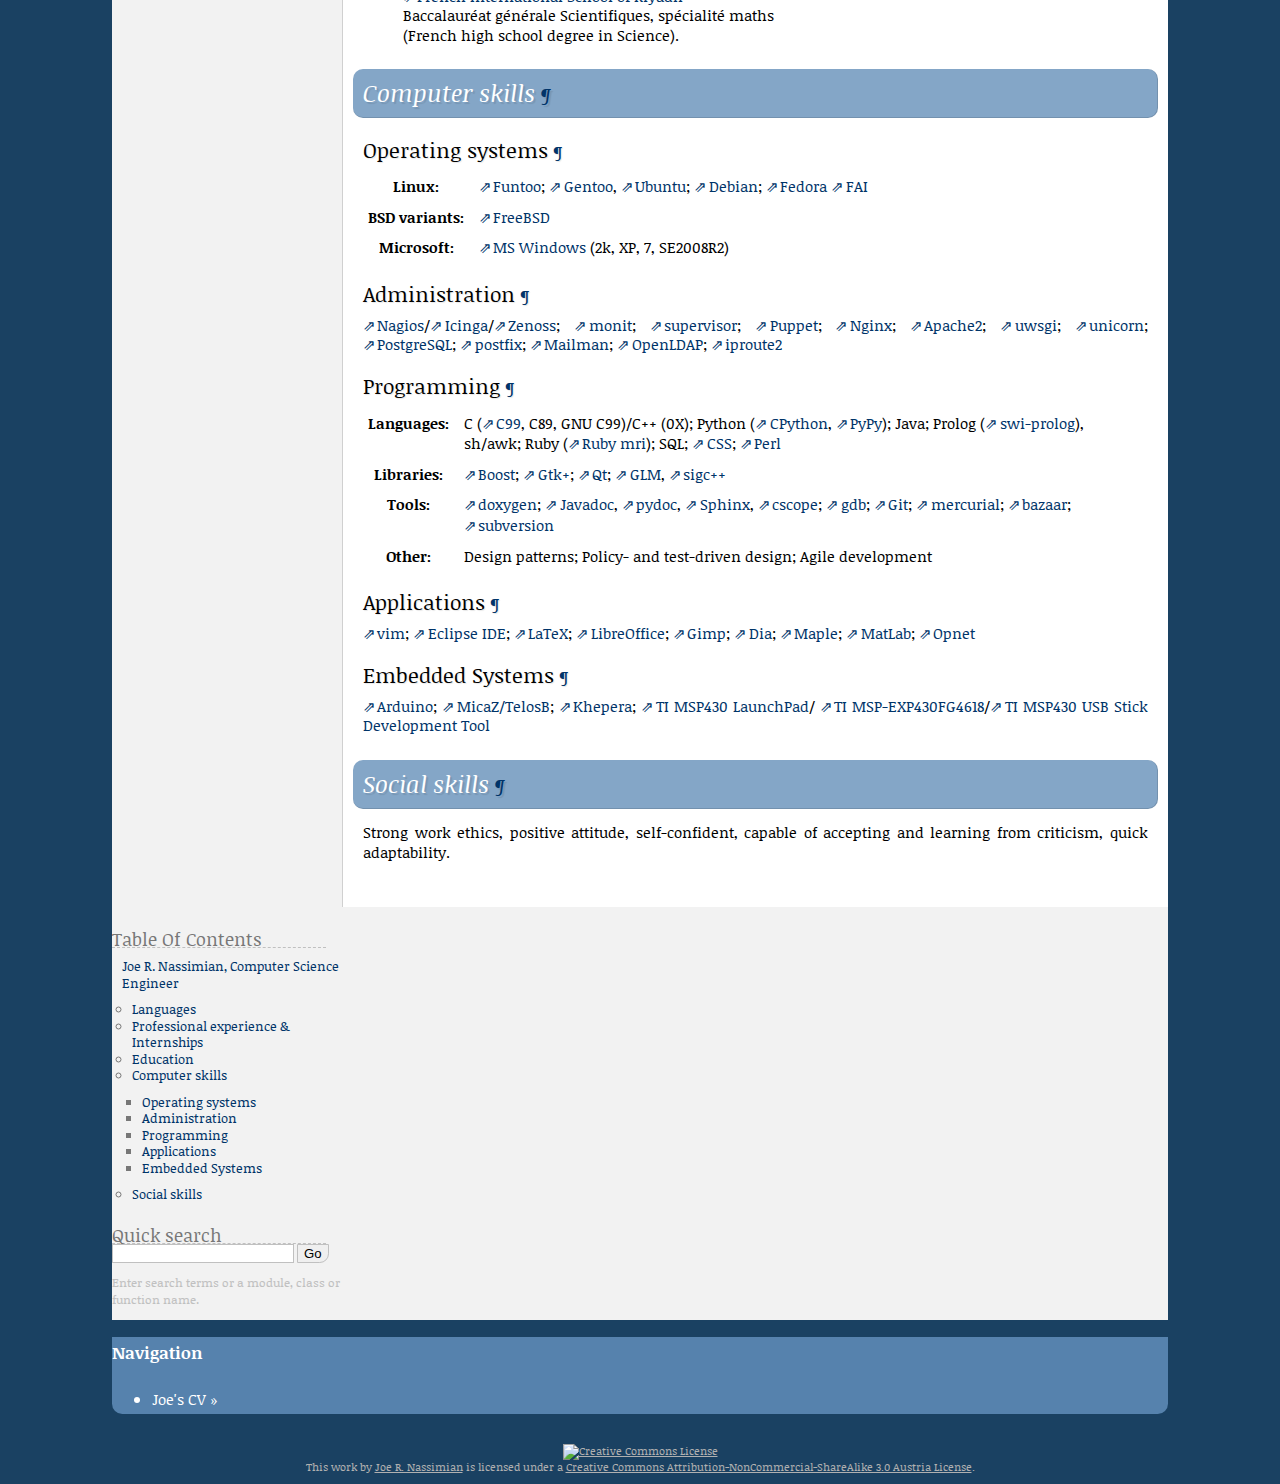
==== commit 810cef78: "updated cv" ====
--- a/index.html
+++ b/index.html
@@ -104,7 +104,7 @@
 <div class="section" id="professional-experience-internships">
 <h2>Professional experience &amp; Internships<a class="headerlink" href="#professional-experience-internships" title="Permalink to this headline">¶</a></h2>
 <dl class="prolist docutils">
-<dt><strong>July 2011 ⟼ Sep 2011</strong></dt>
+<dt><strong>Jul 2011 ⟼ Sep 2011</strong></dt>
 <dd><div class="first last line-block">
 <div class="line"><a class="reference external" href="http://www.citi.insa-lyon.fr/">CITI Laboratory, INSA Lyon</a> in <a class="reference external" href="http://www.citi.insa-lyon.fr/teams/amazones/">AMAZONES INRIA Team</a></div>
 <div class="line">Internship: Implementation and validation of arduino platforms in <a class="reference external" href="http://wsim.gforge.inria.fr/">WSim</a>,
@@ -113,20 +113,20 @@
 the project as a <a class="reference external" href="https://gforge.inria.fr/users/nassimian/">senior developer</a>.</div>
 </div>
 </dd>
-<dt><strong>March 2009 ⟼ June 2011</strong></dt>
+<dt><strong>Mar 2009 ⟼ Jun 2011</strong></dt>
 <dd><div class="first last line-block">
 <div class="line"><a class="reference external" href="http://www.univ-lyon1.fr/">University Claude Bernard of Lyon</a></div>
 <div class="line">Tutoring in computer science for student in begining university years.</div>
 </div>
 </dd>
-<dt><strong>March 2011 ⟼ June 2011</strong></dt>
+<dt><strong>Mar 2011 ⟼ Jun 2011</strong></dt>
 <dd><div class="first last line-block">
 <div class="line"><a class="reference external" href="http://www.univ-lyon1.fr/">University Claude Bernard of Lyon</a></div>
 <div class="line">Extracurricular: Developed a security middleware for the university forge.</div>
 <div class="line">Put to practice my <strong>ability to work in a team</strong>.</div>
 </div>
 </dd>
-<dt><strong>Jan 2011 ⟼ March 2011</strong></dt>
+<dt><strong>Jan 2011 ⟼ Mar 2011</strong></dt>
 <dd><div class="first last line-block">
 <div class="line">Mozilla</div>
 <div class="line">Contributed to the <a class="reference external" href="https://bitbucket.org/tallion/webclworker/src/9302749009fa/webclworker/src/OpenCLLib.h">webcl</a> implementation
@@ -143,7 +143,7 @@
 <div class="line">Put to practice my <em>ability</em> to <strong>learn missing work skills</strong> to <em>succeed</em>.</div>
 </div>
 </dd>
-<dt><strong>March 2009 ⟼ Nov 2009</strong></dt>
+<dt><strong>Mar 2009 ⟼ Nov 2009</strong></dt>
 <dd><div class="first last line-block">
 <div class="line"><a class="reference external" href="http://www.eatsushi.fr/">Eat&#8217;Sushi</a> (japanese restaurant)</div>
 <div class="line">Complaint and order management.</div>
@@ -151,7 +151,7 @@
 <strong>understand</strong> and <strong>manage</strong> clients&#8217; complaints.</div>
 </div>
 </dd>
-<dt><strong>March 2009 ⟼ June 2009</strong></dt>
+<dt><strong>Mar 2009 ⟼ Jun 2009</strong></dt>
 <dd><div class="first last line-block">
 <div class="line"><a class="reference external" href="http://www.ens.fr/?lang=en">École normale supérieure</a></div>
 <div class="line">Internship: Took part in the implementation of compression algorithms in
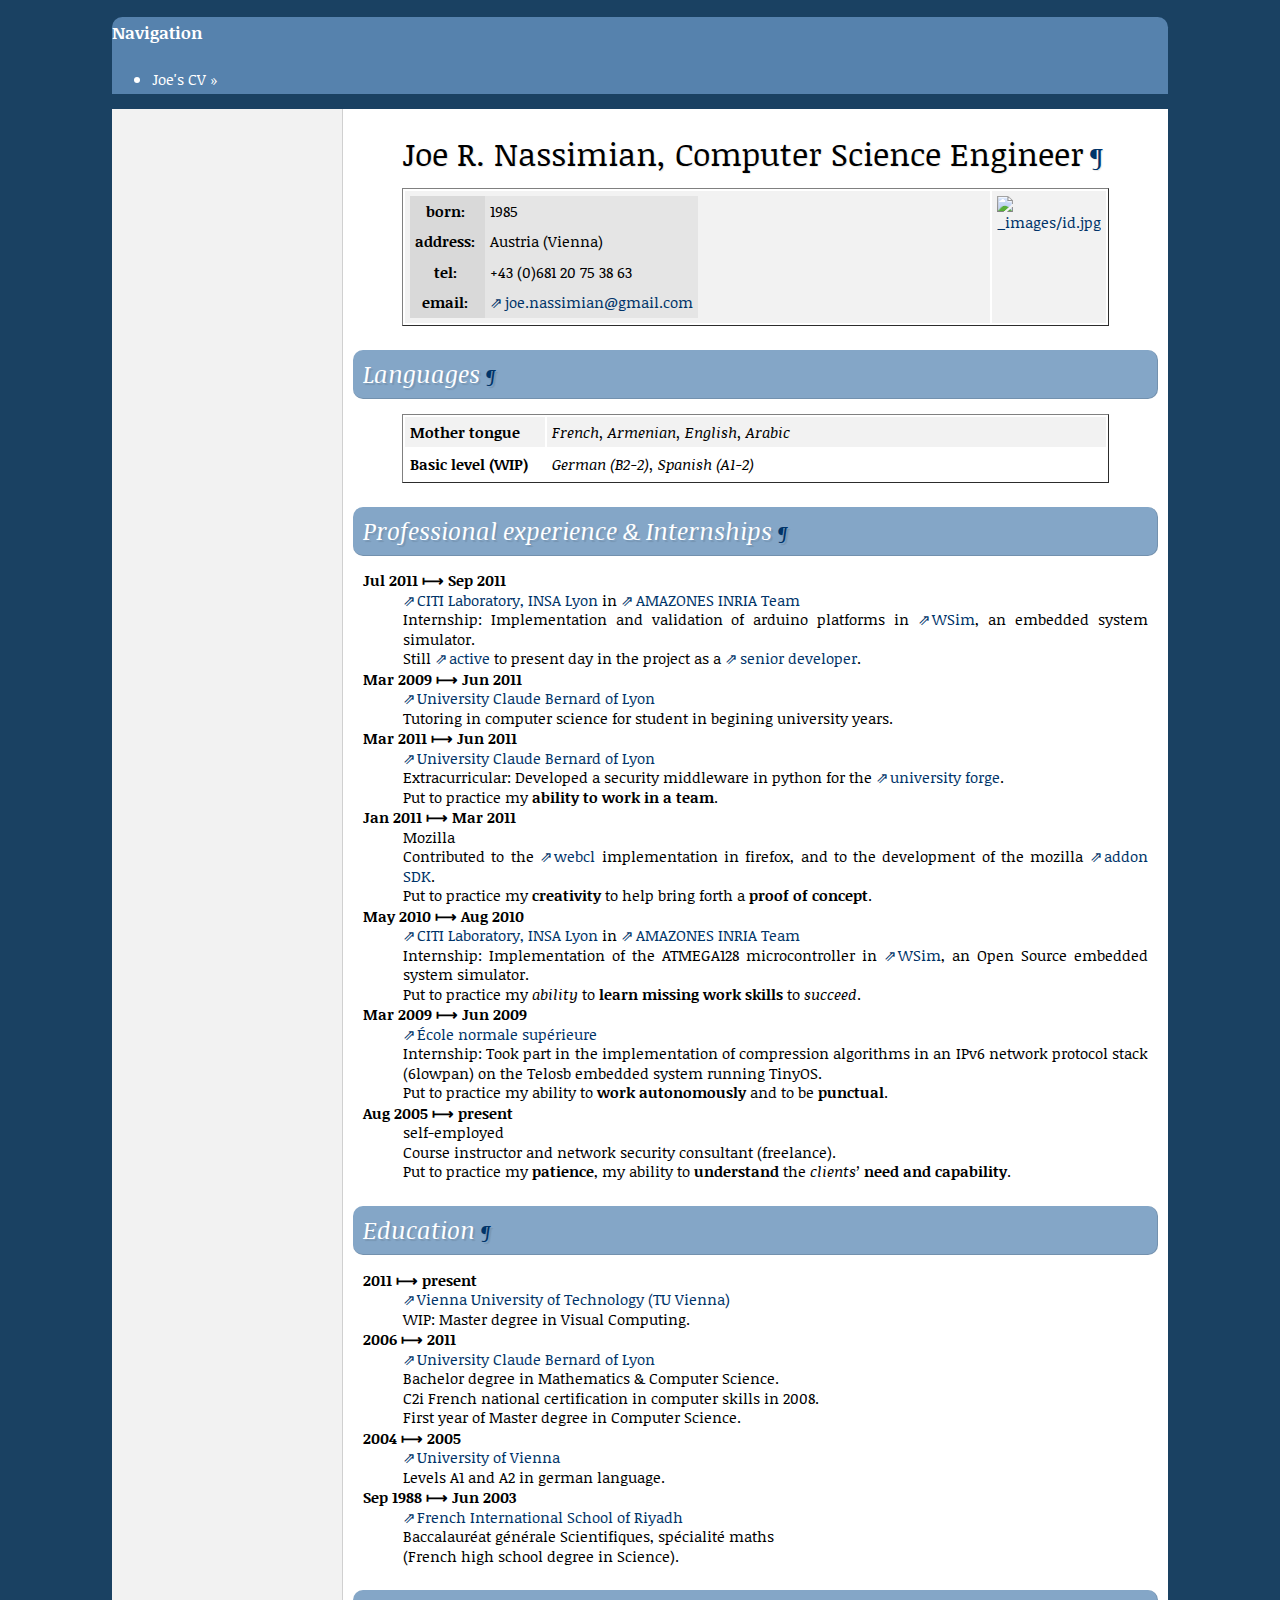
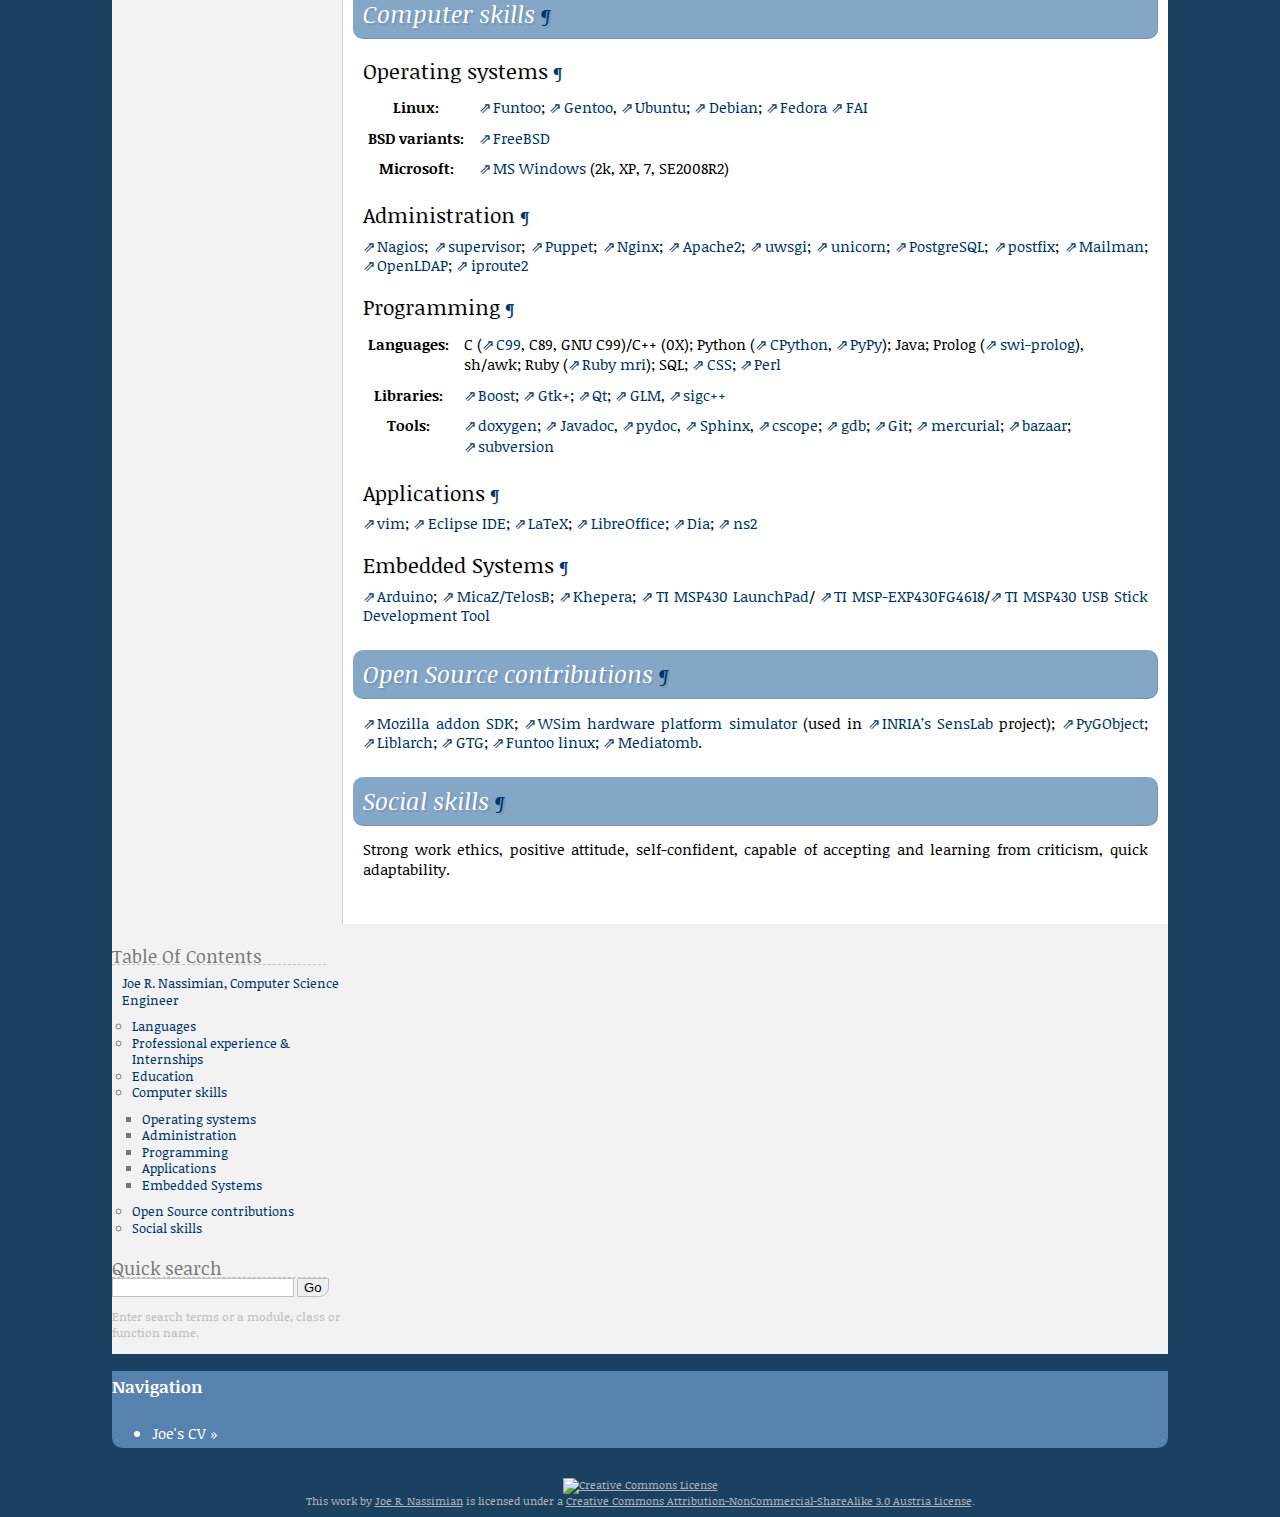
==== commit 026ea919: "updated CV" ====
--- a/index.html
+++ b/index.html
@@ -96,7 +96,7 @@
 <td><em>French, Armenian, English, Arabic</em></td>
 </tr>
 <tr class="row-even"><td><strong>Basic level (WIP)</strong></td>
-<td><em>German (B1-1), Spanish (A1-2)</em></td>
+<td><em>German (B2-2), Spanish (A1-2)</em></td>
 </tr>
 </tbody>
 </table>
@@ -122,7 +122,8 @@
 <dt><strong>Mar 2011 ⟼ Jun 2011</strong></dt>
 <dd><div class="first last line-block">
 <div class="line"><a class="reference external" href="http://www.univ-lyon1.fr/">University Claude Bernard of Lyon</a></div>
-<div class="line">Extracurricular: Developed a security middleware for the university forge.</div>
+<div class="line">Extracurricular: Developed a security middleware  in python for the
+<a class="reference external" href="https://forge.univ-lyon1.fr">university forge</a>.</div>
 <div class="line">Put to practice my <strong>ability to work in a team</strong>.</div>
 </div>
 </dd>
@@ -139,16 +140,8 @@
 <dd><div class="first last line-block">
 <div class="line"><a class="reference external" href="http://www.citi.insa-lyon.fr/">CITI Laboratory, INSA Lyon</a> in <a class="reference external" href="http://www.citi.insa-lyon.fr/teams/amazones/">AMAZONES INRIA Team</a></div>
 <div class="line">Internship: Implementation of the ATMEGA128 microcontroller in <a class="reference external" href="http://wsim.gforge.inria.fr/">WSim</a>, an
-embedded system simulator.</div>
+Open Source embedded system simulator.</div>
 <div class="line">Put to practice my <em>ability</em> to <strong>learn missing work skills</strong> to <em>succeed</em>.</div>
-</div>
-</dd>
-<dt><strong>Mar 2009 ⟼ Nov 2009</strong></dt>
-<dd><div class="first last line-block">
-<div class="line"><a class="reference external" href="http://www.eatsushi.fr/">Eat&#8217;Sushi</a> (japanese restaurant)</div>
-<div class="line">Complaint and order management.</div>
-<div class="line">Put to practice my <strong>multi-cultural background</strong>, to <strong>listen</strong>,
-<strong>understand</strong> and <strong>manage</strong> clients&#8217; complaints.</div>
 </div>
 </dd>
 <dt><strong>Mar 2009 ⟼ Jun 2009</strong></dt>
@@ -222,9 +215,8 @@
 </div>
 <div class="section" id="administration">
 <h3>Administration<a class="headerlink" href="#administration" title="Permalink to this headline">¶</a></h3>
-<p><a class="reference external" href="http://www.nagios.org/">Nagios</a>/<a class="reference external" href="https://www.icinga.org/">Icinga</a>/<a class="reference external" href="http://www.zenoss.com/">Zenoss</a>; <a class="reference external" href="http://mmonit.com/monit/">monit</a>; <a class="reference external" href="http://supervisord.org/">supervisor</a>; <a class="reference external" href="http://puppetlabs.com/">Puppet</a>; <a class="reference external" href="http://wiki.nginx.org/Main">Nginx</a>;
-<a class="reference external" href="http://httpd.apache.org/">Apache2</a>; <a class="reference external" href="http://projects.unbit.it/uwsgi/">uwsgi</a>; <a class="reference external" href="http://unicorn.bogomips.org/">unicorn</a>; <a class="reference external" href="http://www.postgresql.org/">PostgreSQL</a>; <a class="reference external" href="http://www.postfix.org/">postfix</a>; <a class="reference external" href="http://www.gnu.org/software/mailman/">Mailman</a>;
-<a class="reference external" href="http://www.openldap.org/">OpenLDAP</a>; <a class="reference external" href="http://www.linuxfoundation.org/collaborate/workgroups/networking/iproute2">iproute2</a></p>
+<p><a class="reference external" href="http://www.nagios.org/">Nagios</a>; <a class="reference external" href="http://supervisord.org/">supervisor</a>; <a class="reference external" href="http://puppetlabs.com/">Puppet</a>; <a class="reference external" href="http://wiki.nginx.org/Main">Nginx</a>; <a class="reference external" href="http://httpd.apache.org/">Apache2</a>; <a class="reference external" href="http://projects.unbit.it/uwsgi/">uwsgi</a>;
+<a class="reference external" href="http://unicorn.bogomips.org/">unicorn</a>; <a class="reference external" href="http://www.postgresql.org/">PostgreSQL</a>; <a class="reference external" href="http://www.postfix.org/">postfix</a>; <a class="reference external" href="http://www.gnu.org/software/mailman/">Mailman</a>; <a class="reference external" href="http://www.openldap.org/">OpenLDAP</a>; <a class="reference external" href="http://www.linuxfoundation.org/collaborate/workgroups/networking/iproute2">iproute2</a></p>
 </div>
 <div class="section" id="programming">
 <h3>Programming<a class="headerlink" href="#programming" title="Permalink to this headline">¶</a></h3>
@@ -242,21 +234,23 @@
 <tr class="field-odd field"><th class="field-name">Tools:</th><td class="field-body"><a class="reference external" href="http://www.doxygen.org/">doxygen</a>; <a class="reference external" href="http://www.oracle.com/technetwork/java/javase/documentation/index-jsp-135444.html">Javadoc</a>, <a class="reference external" href="http://docs.python.org/library/pydoc.html">pydoc</a>, <a class="reference external" href="http://sphinx.pocoo.org/">Sphinx</a>, <a class="reference external" href="http://cscope.sourceforge.net/">cscope</a>; <a class="reference external" href="http://www.gnu.org/software/gdb/">gdb</a>; <a class="reference external" href="http://git-scm.com/">Git</a>;
 <a class="reference external" href="http://mercurial.selenic.com/">mercurial</a>; <a class="reference external" href="http://bazaar.canonical.com/">bazaar</a>; <a class="reference external" href="http://subversion.apache.org/">subversion</a></td>
 </tr>
-<tr class="field-even field"><th class="field-name">Other:</th><td class="field-body">Design patterns; Policy- and test-driven design; Agile development</td>
-</tr>
 </tbody>
 </table>
 </div>
 <div class="section" id="applications">
 <h3>Applications<a class="headerlink" href="#applications" title="Permalink to this headline">¶</a></h3>
-<p><a class="reference external" href="http://www.vim.org/">vim</a>; <a class="reference external" href="http://www.eclipse.org/">Eclipse IDE</a>; <a class="reference external" href="http://www.latex-project.org/">LaTeX</a>; <a class="reference external" href="http://www.libreoffice.org/">LibreOffice</a>; <a class="reference external" href="http://www.gimp.org/">Gimp</a>; <a class="reference external" href="https://live.gnome.org/Dia">Dia</a>; <a class="reference external" href="http://www.maplesoft.com/products/maple/">Maple</a>;
-<a class="reference external" href="http://www.mathworks.de/products/matlab/">MatLab</a>; <a class="reference external" href="http://www.opnet.com/">Opnet</a></p>
+<p><a class="reference external" href="http://www.vim.org/">vim</a>; <a class="reference external" href="http://www.eclipse.org/">Eclipse IDE</a>; <a class="reference external" href="http://www.latex-project.org/">LaTeX</a>; <a class="reference external" href="http://www.libreoffice.org/">LibreOffice</a>; <a class="reference external" href="https://live.gnome.org/Dia">Dia</a>; <a class="reference external" href="http://www.isi.edu/nsnam/ns/">ns2</a></p>
 </div>
 <div class="section" id="embedded-systems">
 <h3>Embedded Systems<a class="headerlink" href="#embedded-systems" title="Permalink to this headline">¶</a></h3>
 <p><a class="reference external" href="http://www.arduino.cc/">Arduino</a>; <a class="reference external" href="http://www.memsic.com/products/wireless-sensor-networks/wireless-modules.html">MicaZ/TelosB</a>; <a class="reference external" href="http://diwww.epfl.ch/lami/robots/K-family/Khepera.html">Khepera</a>; <a class="reference external" href="http://processors.wiki.ti.com/index.php/MSP430_LaunchPad_%28MSP-EXP430G2%29">TI MSP430 LaunchPad</a>/
 <a class="reference external" href="http://www.ti.com/tool/msp-exp430fg4618">TI MSP-EXP430FG4618</a>/<a class="reference external" href="http://www.ti.com/tool/ez430-f2013">TI MSP430 USB Stick Development Tool</a></p>
 </div>
+</div>
+<div class="section" id="open-source-contributions">
+<h2>Open Source contributions<a class="headerlink" href="#open-source-contributions" title="Permalink to this headline">¶</a></h2>
+<p><a class="reference external" href="https://addons.mozilla.org/en-US/developers/docs/sdk/latest/dev-guide/credits.html">Mozilla addon SDK</a>; <a class="reference external" href="https://gforge.inria.fr/users/nassimian/">WSim hardware platform simulator</a> (used in <a class="reference external" href="http://www.senslab.info/">INRIA&#8217;s SensLab</a> project); <a class="reference external" href="http://wsim.gforge.inria.fr/people.html">PyGObject</a>; <a class="reference external" href="https://lists.launchpad.net/gtg-contributors/msg01061.html">Liblarch</a>; <a class="reference external" href="https://lists.launchpad.net/gtg/msg03555.html">GTG</a>; <a class="reference external" href="http://bugs.funtoo.org/browse/FL-244">Funtoo linux</a>;
+<a class="reference external" href="https://github.com/placidrage/mediatomb-ng">Mediatomb</a>.</p>
 </div>
 <div class="section" id="social-skills">
 <h2>Social skills<a class="headerlink" href="#social-skills" title="Permalink to this headline">¶</a></h2>
@@ -285,6 +279,7 @@
 <li><a class="reference internal" href="#embedded-systems">Embedded Systems</a></li>
 </ul>
 </li>
+<li><a class="reference internal" href="#open-source-contributions">Open Source contributions</a></li>
 <li><a class="reference internal" href="#social-skills">Social skills</a></li>
 </ul>
 </li>
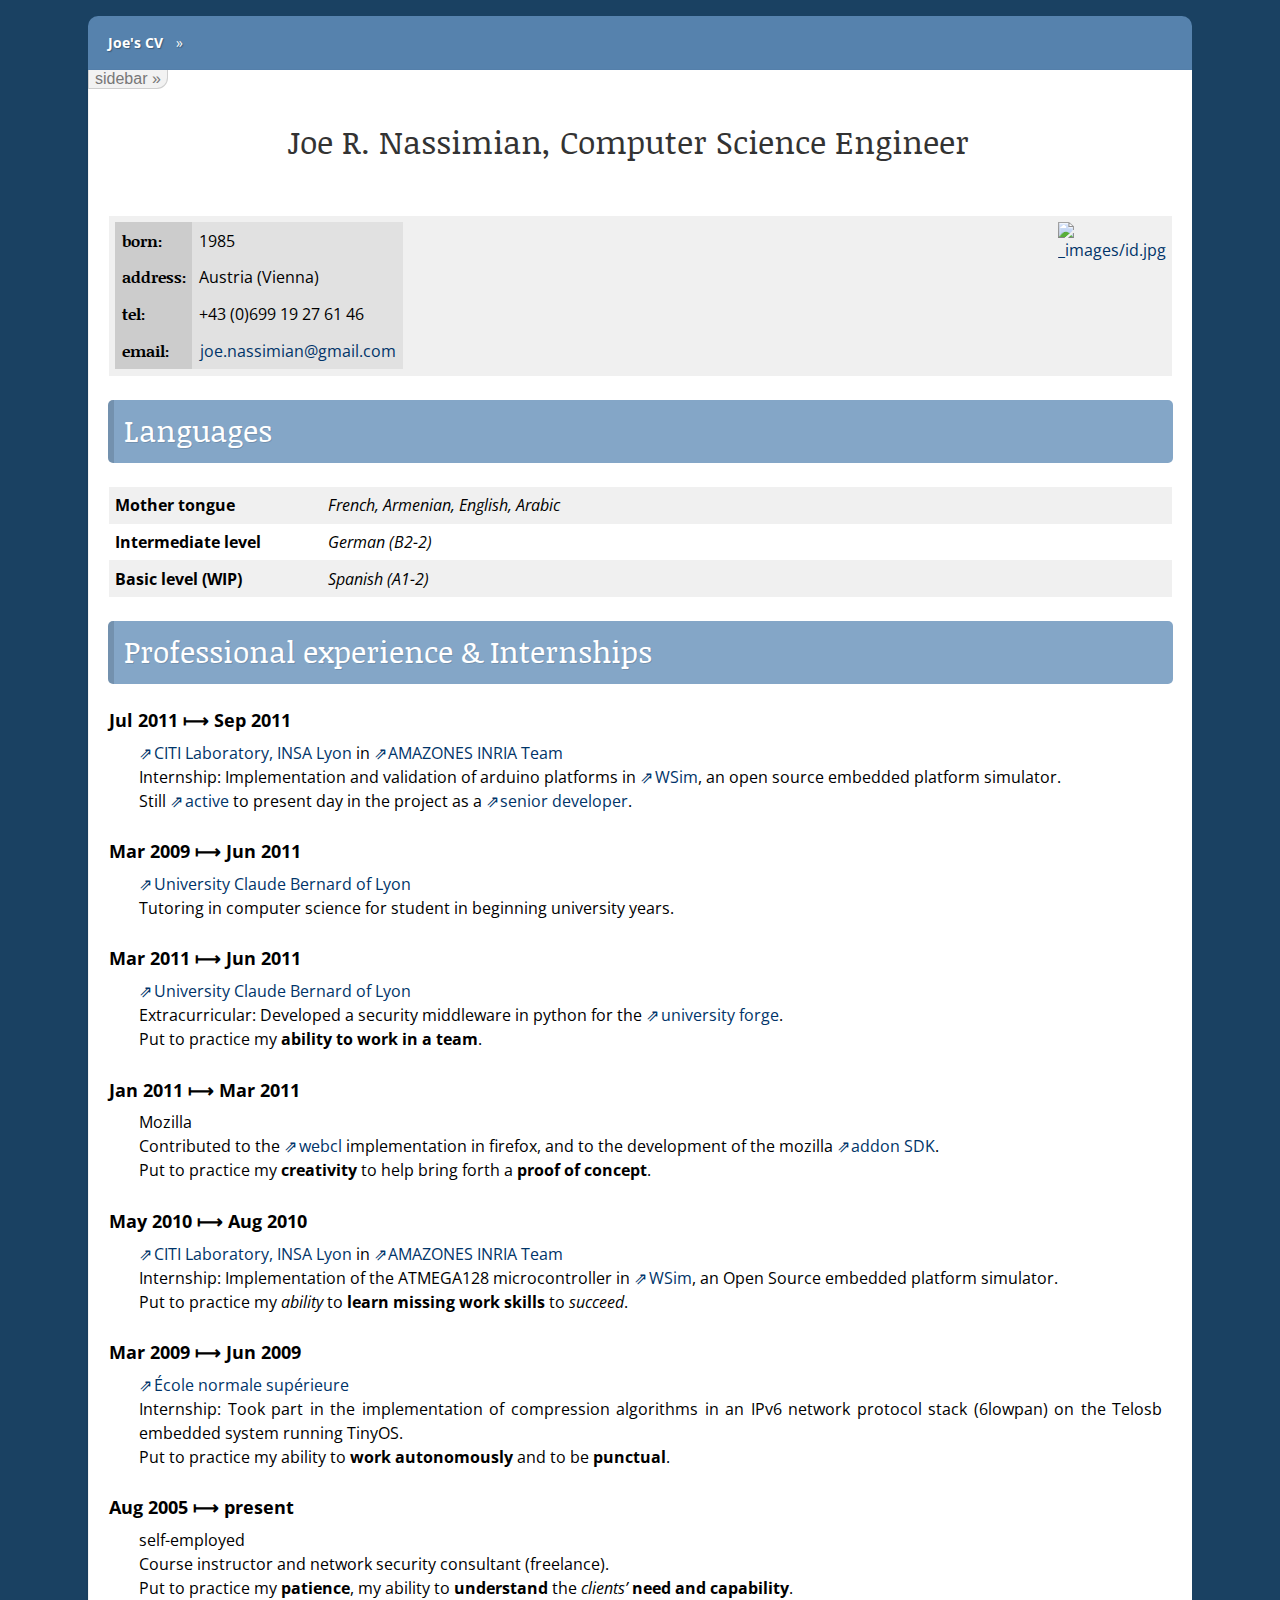
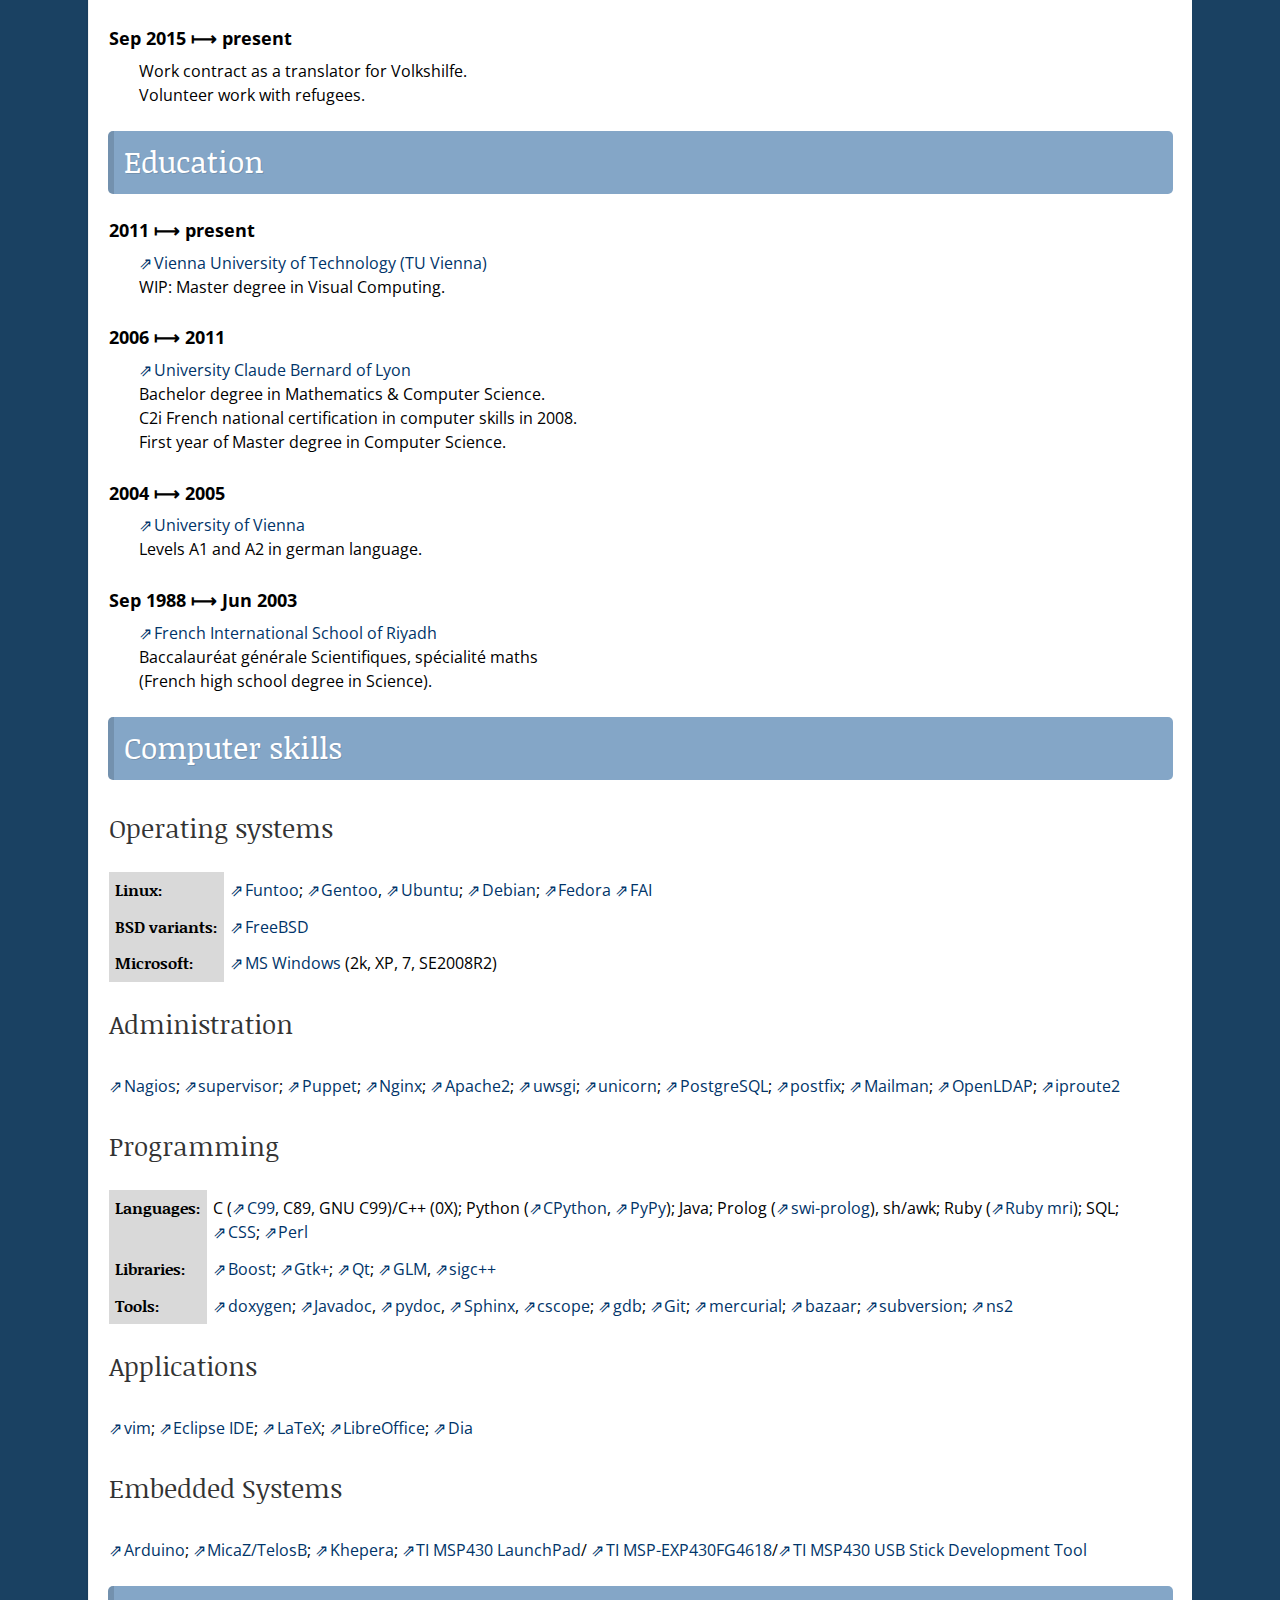
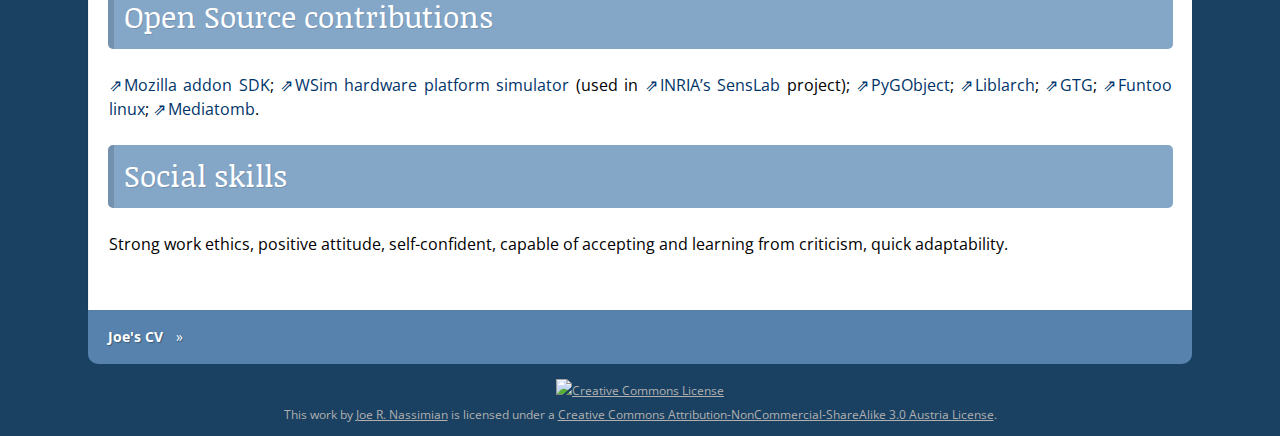
==== commit f19744c9: "Generated last commit" ====
--- a/index.html
+++ b/index.html
@@ -1,4 +1,3 @@
-
 
 
 <!DOCTYPE html PUBLIC "-//W3C//DTD XHTML 1.0 Transitional//EN"
@@ -13,11 +12,11 @@
     
     <link rel="stylesheet" href="_static/cloud.css" type="text/css" />
     <link rel="stylesheet" href="_static/pygments.css" type="text/css" />
-    <link rel="stylesheet" href="http://fonts.googleapis.com/css?family=Noticia+Text|Droid+Sans+Mono" type="text/css" />
+    <link rel="stylesheet" href="//fonts.googleapis.com/css?family=Noticia+Text|Open+Sans|Droid+Sans+Mono" type="text/css" />
     
     <script type="text/javascript">
       var DOCUMENTATION_OPTIONS = {
-        URL_ROOT:    '',
+        URL_ROOT:    './',
         VERSION:     '1.0',
         COLLAPSE_INDEX: false,
         FILE_SUFFIX: '.html',
@@ -31,6 +30,7 @@
     <script type="text/javascript" src="_static/cloud.js"></script>
     <link rel="top" title="Joe&#39;s CV" href="#" />
  
+        <meta name="viewport" content="width=device-width, initial-scale=1">
 <script type="text/javascript">
   var _gaq = _gaq || [];
   _gaq.push(['_setAccount', 'UA-31337366-1']);
@@ -38,10 +38,10 @@
 </script>
 
   </head>
-  <body>
+  <body role="document">
     <div class="relbar-top">
         
-    <div class="related">
+    <div class="related" role="navigation" aria-label="related navigation">
       <h3>Navigation</h3>
       <ul>
     <li><a href="#">Joe&#39;s CV</a> &raquo;</li>
@@ -54,7 +54,7 @@
     <div class="document">
       <div class="documentwrapper">
         <div class="bodywrapper">
-          <div class="body">
+          <div class="body" role="main">
             
   <div class="section" id="joe-r-nassimian-computer-science-engineer">
 <h1>Joe R. Nassimian, Computer Science Engineer<a class="headerlink" href="#joe-r-nassimian-computer-science-engineer" title="Permalink to this headline">¶</a></h1>
@@ -72,14 +72,14 @@
 </tr>
 <tr class="field-even field"><th class="field-name">address:</th><td class="field-body">Austria (Vienna)</td>
 </tr>
-<tr class="field-odd field"><th class="field-name">tel:</th><td class="field-body">+43 (0)681 20 75 38 63</td>
+<tr class="field-odd field"><th class="field-name">tel:</th><td class="field-body">+43 (0)699 19 27 61 46</td>
 </tr>
 <tr class="field-even field"><th class="field-name">email:</th><td class="field-body"><a class="reference external" href="mailto:joe&#46;nassimian&#37;&#52;&#48;gmail&#46;com">joe<span>&#46;</span>nassimian<span>&#64;</span>gmail<span>&#46;</span>com</a></td>
 </tr>
 </tbody>
 </table>
 </td>
-<td><a class="first last reference internal image-reference" href="_images/id.jpg"><img alt="_images/id.jpg" src="_images/id.jpg" style="height: 90pt;" /></a>
+<td><a class="first last reference internal image-reference" href="_images/id.jpg"><img alt="_images/id.jpg" src="_images/id.jpg" style="height: 110pt;" /></a>
 </td>
 </tr>
 </tbody>
@@ -95,8 +95,11 @@
 <tr class="row-odd"><td><strong>Mother tongue</strong></td>
 <td><em>French, Armenian, English, Arabic</em></td>
 </tr>
-<tr class="row-even"><td><strong>Basic level (WIP)</strong></td>
-<td><em>German (B2-2), Spanish (A1-2)</em></td>
+<tr class="row-even"><td><strong>Intermediate level</strong></td>
+<td><em>German (B2-2)</em></td>
+</tr>
+<tr class="row-odd"><td><strong>Basic level (WIP)</strong></td>
+<td><em>Spanish (A1-2)</em></td>
 </tr>
 </tbody>
 </table>
@@ -106,9 +109,9 @@
 <dl class="prolist docutils">
 <dt><strong>Jul 2011 ⟼ Sep 2011</strong></dt>
 <dd><div class="first last line-block">
-<div class="line"><a class="reference external" href="http://www.citi.insa-lyon.fr/">CITI Laboratory, INSA Lyon</a> in <a class="reference external" href="http://www.citi.insa-lyon.fr/teams/amazones/">AMAZONES INRIA Team</a></div>
+<div class="line"><a class="reference external" href="http://www.citi-lab.fr/">CITI Laboratory, INSA Lyon</a> in <a class="reference external" href="http://www.citi-lab.fr/team/amazones/">AMAZONES INRIA Team</a></div>
 <div class="line">Internship: Implementation and validation of arduino platforms in <a class="reference external" href="http://wsim.gforge.inria.fr/">WSim</a>,
-an embedded system simulator.</div>
+an open source embedded platform simulator.</div>
 <div class="line">Still <a class="reference external" href="http://wsim.gforge.inria.fr/people.html">active</a> to present day in
 the project as a <a class="reference external" href="https://gforge.inria.fr/users/nassimian/">senior developer</a>.</div>
 </div>
@@ -116,7 +119,7 @@
 <dt><strong>Mar 2009 ⟼ Jun 2011</strong></dt>
 <dd><div class="first last line-block">
 <div class="line"><a class="reference external" href="http://www.univ-lyon1.fr/">University Claude Bernard of Lyon</a></div>
-<div class="line">Tutoring in computer science for student in begining university years.</div>
+<div class="line">Tutoring in computer science for student in beginning university years.</div>
 </div>
 </dd>
 <dt><strong>Mar 2011 ⟼ Jun 2011</strong></dt>
@@ -130,17 +133,17 @@
 <dt><strong>Jan 2011 ⟼ Mar 2011</strong></dt>
 <dd><div class="first last line-block">
 <div class="line">Mozilla</div>
-<div class="line">Contributed to the <a class="reference external" href="https://bitbucket.org/tallion/webclworker/src/9302749009fa/webclworker/src/OpenCLLib.h">webcl</a> implementation
-in firefox, and to the development of the mozilla <a class="reference external" href="https://addons.mozilla.org/en-US/developers/docs/sdk/1.8/dev-guide/credits.html">addon SDK</a>.</div>
+<div class="line">Contributed to the <a class="reference external" href="https://github.com/ChiahungTai/OpenCL-playgorund/blob/master/geckoWCL/webcl-lib.patch">webcl</a> implementation
+in firefox, and to the development of the mozilla <a class="reference external" href="https://github.com/mozilla/addon-sdk-sdocs/blob/master/sdk/Firefox-24/dev-guide-source/credits.md">addon SDK</a>.</div>
 <div class="line">Put to practice my <strong>creativity</strong> to help bring forth a <strong>proof of
 concept</strong>.</div>
 </div>
 </dd>
 <dt><strong>May 2010 ⟼ Aug 2010</strong></dt>
 <dd><div class="first last line-block">
-<div class="line"><a class="reference external" href="http://www.citi.insa-lyon.fr/">CITI Laboratory, INSA Lyon</a> in <a class="reference external" href="http://www.citi.insa-lyon.fr/teams/amazones/">AMAZONES INRIA Team</a></div>
+<div class="line"><a class="reference external" href="http://www.citi-lab.fr/">CITI Laboratory, INSA Lyon</a> in <a class="reference external" href="http://www.citi-lab.fr/team/amazones/">AMAZONES INRIA Team</a></div>
 <div class="line">Internship: Implementation of the ATMEGA128 microcontroller in <a class="reference external" href="http://wsim.gforge.inria.fr/">WSim</a>, an
-Open Source embedded system simulator.</div>
+Open Source embedded platform simulator.</div>
 <div class="line">Put to practice my <em>ability</em> to <strong>learn missing work skills</strong> to <em>succeed</em>.</div>
 </div>
 </dd>
@@ -161,6 +164,12 @@
 <strong>need and capability</strong>.</div>
 </div>
 </dd>
+<dt><strong>Sep 2015 ⟼ present</strong></dt>
+<dd><div class="first last line-block">
+<div class="line">Work contract as a translator for Volkshilfe.</div>
+<div class="line">Volunteer work with refugees.</div>
+</div>
+</dd>
 </dl>
 </div>
 <div class="section" id="education">
@@ -188,7 +197,7 @@
 </dd>
 <dt><strong>Sep 1988 ⟼ Jun 2003</strong></dt>
 <dd><div class="first last line-block">
-<div class="line"><a class="reference external" href="http://www.efi-riyad.com/">French International School of Riyadh</a></div>
+<div class="line"><a class="reference external" href="http://www.efiriyad.com/">French International School of Riyadh</a></div>
 <div class="line">Baccalauréat générale Scientifiques, spécialité maths</div>
 <div class="line">(French high school degree in Science).</div>
 </div>
@@ -199,7 +208,6 @@
 <h2>Computer skills<a class="headerlink" href="#computer-skills" title="Permalink to this headline">¶</a></h2>
 <div class="section" id="operating-systems">
 <h3>Operating systems<a class="headerlink" href="#operating-systems" title="Permalink to this headline">¶</a></h3>
-<p></p>
 <table class="docutils field-list" frame="void" rules="none">
 <col class="field-name" />
 <col class="field-body" />
@@ -220,7 +228,6 @@
 </div>
 <div class="section" id="programming">
 <h3>Programming<a class="headerlink" href="#programming" title="Permalink to this headline">¶</a></h3>
-<p></p>
 <table class="docutils field-list" frame="void" rules="none">
 <col class="field-name" />
 <col class="field-body" />
@@ -232,14 +239,14 @@
 <tr class="field-even field"><th class="field-name">Libraries:</th><td class="field-body"><a class="reference external" href="http://www.boost.org/">Boost</a>; <a class="reference external" href="http://www.gtk.org/">Gtk+</a>; <a class="reference external" href="http://qt.nokia.com/">Qt</a>; <a class="reference external" href="http://glm.g-truc.net/">GLM</a>, <a class="reference external" href="http://libsigc.sourceforge.net/">sigc++</a></td>
 </tr>
 <tr class="field-odd field"><th class="field-name">Tools:</th><td class="field-body"><a class="reference external" href="http://www.doxygen.org/">doxygen</a>; <a class="reference external" href="http://www.oracle.com/technetwork/java/javase/documentation/index-jsp-135444.html">Javadoc</a>, <a class="reference external" href="http://docs.python.org/library/pydoc.html">pydoc</a>, <a class="reference external" href="http://sphinx.pocoo.org/">Sphinx</a>, <a class="reference external" href="http://cscope.sourceforge.net/">cscope</a>; <a class="reference external" href="http://www.gnu.org/software/gdb/">gdb</a>; <a class="reference external" href="http://git-scm.com/">Git</a>;
-<a class="reference external" href="http://mercurial.selenic.com/">mercurial</a>; <a class="reference external" href="http://bazaar.canonical.com/">bazaar</a>; <a class="reference external" href="http://subversion.apache.org/">subversion</a></td>
+<a class="reference external" href="http://mercurial.selenic.com/">mercurial</a>; <a class="reference external" href="http://bazaar.canonical.com/">bazaar</a>; <a class="reference external" href="http://subversion.apache.org/">subversion</a>; <a class="reference external" href="http://www.isi.edu/nsnam/ns/">ns2</a></td>
 </tr>
 </tbody>
 </table>
 </div>
 <div class="section" id="applications">
 <h3>Applications<a class="headerlink" href="#applications" title="Permalink to this headline">¶</a></h3>
-<p><a class="reference external" href="http://www.vim.org/">vim</a>; <a class="reference external" href="http://www.eclipse.org/">Eclipse IDE</a>; <a class="reference external" href="http://www.latex-project.org/">LaTeX</a>; <a class="reference external" href="http://www.libreoffice.org/">LibreOffice</a>; <a class="reference external" href="https://live.gnome.org/Dia">Dia</a>; <a class="reference external" href="http://www.isi.edu/nsnam/ns/">ns2</a></p>
+<p><a class="reference external" href="http://www.vim.org/">vim</a>; <a class="reference external" href="http://www.eclipse.org/">Eclipse IDE</a>; <a class="reference external" href="http://www.latex-project.org/">LaTeX</a>; <a class="reference external" href="http://www.libreoffice.org/">LibreOffice</a>; <a class="reference external" href="https://live.gnome.org/Dia">Dia</a></p>
 </div>
 <div class="section" id="embedded-systems">
 <h3>Embedded Systems<a class="headerlink" href="#embedded-systems" title="Permalink to this headline">¶</a></h3>
@@ -249,8 +256,9 @@
 </div>
 <div class="section" id="open-source-contributions">
 <h2>Open Source contributions<a class="headerlink" href="#open-source-contributions" title="Permalink to this headline">¶</a></h2>
-<p><a class="reference external" href="https://addons.mozilla.org/en-US/developers/docs/sdk/latest/dev-guide/credits.html">Mozilla addon SDK</a>; <a class="reference external" href="https://gforge.inria.fr/users/nassimian/">WSim hardware platform simulator</a> (used in <a class="reference external" href="http://www.senslab.info/">INRIA&#8217;s SensLab</a> project); <a class="reference external" href="http://wsim.gforge.inria.fr/people.html">PyGObject</a>; <a class="reference external" href="https://lists.launchpad.net/gtg-contributors/msg01061.html">Liblarch</a>; <a class="reference external" href="https://lists.launchpad.net/gtg/msg03555.html">GTG</a>; <a class="reference external" href="http://bugs.funtoo.org/browse/FL-244">Funtoo linux</a>;
-<a class="reference external" href="https://github.com/placidrage/mediatomb-ng">Mediatomb</a>.</p>
+<p><a class="reference external" href="https://addons.mozilla.org/en-US/developers/docs/sdk/latest/dev-guide/credits.html">Mozilla addon SDK</a>; <a class="reference external" href="https://gforge.inria.fr/users/nassimian/">WSim hardware platform simulator</a> (used in
+<a class="reference external" href="https://www.iot-lab.info/">INRIA&#8217;s SensLab</a> project); <a class="reference external" href="http://wsim.gforge.inria.fr/people.html">PyGObject</a>; <a class="reference external" href="https://lists.launchpad.net/gtg-contributors/msg01061.html">Liblarch</a>; <a class="reference external" href="https://lists.launchpad.net/gtg/msg03555.html">GTG</a>;
+<a class="reference external" href="http://bugs.funtoo.org/browse/FL-244">Funtoo linux</a>; <a class="reference external" href="https://github.com/placidrage/mediatomb-ng">Mediatomb</a>.</p>
 </div>
 <div class="section" id="social-skills">
 <h2>Social skills<a class="headerlink" href="#social-skills" title="Permalink to this headline">¶</a></h2>
@@ -263,10 +271,10 @@
           </div>
         </div>
       </div>
-      <div class="sphinxsidebar">
-        <div class="sphinxsidebarwrapper">
-  <h3><a href="#">Table Of Contents</a></h3>
-  <ul>
+      <div class="sphinxsidebar" role="navigation" aria-label="main navigation">
+        <div class="sphinxsidebarwrapper"><div class="sphinxlocaltoc">
+    <h3><a href="#">Page contents</a></h3>
+    <ul>
 <li><a class="reference internal" href="#">Joe R. Nassimian, Computer Science Engineer</a><ul>
 <li><a class="reference internal" href="#languages">Languages</a></li>
 <li><a class="reference internal" href="#professional-experience-internships">Professional experience &amp; Internships</a></li>
@@ -285,7 +293,8 @@
 </li>
 </ul>
 
-<div id="searchbox" style="display: none">
+  </div>
+<div id="searchbox" style="display: none" role="search">
   <h3>Quick search</h3>
     <form class="search" action="search.html" method="get">
       <input type="text" name="q" />
@@ -304,7 +313,7 @@
     </div>
     <div class="relbar-bottom">
         
-    <div class="related">
+    <div class="related" role="navigation" aria-label="related navigation">
       <h3>Navigation</h3>
       <ul>
     <li><a href="#">Joe&#39;s CV</a> &raquo;</li>
@@ -314,7 +323,7 @@
     </div>
 
 
-    <div class="footer">
+    <div class="footer" role="contentinfo">
     </div>
     <!-- cloud_sptheme 1.4 -->
 <div class="footer">
--- a/_static/cloud.css
+++ b/_static/cloud.css
@@ -4,16 +4,169 @@
  *
  * stylesheet for "Cloud" theme for Sphinx.
  *
- * :copyright: Copyright 2011 by Assurance Technologies
+ * :copyright: Copyright 2011-2012 by Assurance Technologies
  * :license: BSD
  *
  *****************************************************/
 
 @import url("basic.css");
 
-/*****************************************************
- * page layout
- *****************************************************/
+
+
+
+
+
+
+
+
+
+
+
+
+
+
+
+
+
+
+
+  
+
+
+
+  
+
+
+
+  
+
+
+
+
+
+
+
+
+
+
+
+
+
+
+
+
+    
+
+
+
+
+
+
+
+
+
+
+  
+  
+
+
+
+
+
+
+
+
+
+
+
+
+
+
+
+
+
+
+
+
+
+
+
+
+
+
+
+
+
+
+
+
+
+
+
+
+
+
+
+
+
+
+
+
+
+
+
+
+
+
+
+
+
+
+
+    
+        
+    
+
+    
+        
+            
+            
+        
+        
+    
+
+    
+        
+    
+
+    
+        
+            
+            
+        
+        
+    
+
+    
+        
+    
+
+    
+        
+            
+            
+        
+        
+    
+
+
+
+
+* {
+  box-sizing: border-box;
+  -moz-box-sizing: border-box;
+  -webkit-box-sizing: border-box;
+}
 
 body
 {
@@ -22,54 +175,157 @@
     background: #1A4162;
     background-attachment: fixed;
     color: #000;
-    font-family: "Noticia Text", serif;
-    font-size: 11pt;
-    line-height: 1em;
-}
-
-/*****************************************************
- * page layout - relbars (top & bottom)
- *****************************************************/
+    font-family: "Open Sans", sans-serif;
+    font-size: 100%;
+    line-height: 1.5em;
+
+    
+}
+
+    
+        
+    
+    
+    
+
+
+    
+
+    
+    
+    
+    
+
+
+
+    
+
+
 
 div.related
 {
     margin: 0 auto;
-    max-width: 11in;
+    max-width: 11.5in;
     background: #5682AD;
-    line-height: 30px;
+    line-height: 1.5em;
+    padding: .75em 0;
     color: #ffffff;
+    text-shadow: 1px 1px 1px rgba(0,0,0,.3);
+
+    
+
+    
 }
 
 div.relbar-top div.related
 {
-    border-radius: .7em .7em 0 0;
-    -moz-border-radius: .7em .7em 0 0;
-    -webkit-border-radius: .7em .7em 0 0;
+  
+  
+      -moz-border-radius: .7em .7em 0 0;
+      -webkit-border-radius: .7em .7em 0 0;
+      -o-border-radius: .7em .7em 0 0;
+      -ms-border-radius: .7em .7em 0 0;
+      border-radius: .7em .7em 0 0;
+  
+
+
+
+  
+
 }
 
 div.relbar-bottom div.related
 {
-    border-radius: 0 0 .7em .7em;
-    -moz-border-radius: 0 0 .7em .7em;
-    -webkit-border-radius: 0 0 .7em .7em;
-}
+  
+  
+      -moz-border-radius: 0 0 .7em .7em;
+      -webkit-border-radius: 0 0 .7em .7em;
+      -o-border-radius: 0 0 .7em .7em;
+      -ms-border-radius: 0 0 .7em .7em;
+      border-radius: 0 0 .7em .7em;
+  
+
+
+
+  
+
+    
+}
+
+    
+    
+    
+    
+
+
+
+  
 
 div.related a
 {
+    display: inline-block;
+    padding: 0.3em 0.6em;
+    
+  
+      -moz-border-radius: 0.8em;
+      -webkit-border-radius: 0.8em;
+      -o-border-radius: 0.8em;
+      -ms-border-radius: 0.8em;
+      border-radius: 0.8em;
+  
+
+
+    font-weight: bold;
     color: #ffffff;
-}
-
-/*****************************************************
- * page layout - document
- *****************************************************/
+    border: 1px solid transparent;
+}
+
+div.related li.right a
+{
+    background: rgba(0,0,0,.1);
+    font-weight: normal;
+}
+
+div.related a:hover,
+div.related li.right a:hover
+{
+    background: #fff9e4;
+    color: #d39110;
+    border-color: #F8D186;
+    text-decoration: none;
+    text-shadow: none;
+    
+  
+      -moz-box-shadow: 1px 1px 2px -1px rgba(0,0,0,0.5);
+      -webkit-box-shadow: 1px 1px 2px -1px rgba(0,0,0,0.5);
+      -o-box-shadow: 1px 1px 2px -1px rgba(0,0,0,0.5);
+      -ms-box-shadow: 1px 1px 2px -1px rgba(0,0,0,0.5);
+      box-shadow: 1px 1px 2px -1px rgba(0,0,0,0.5);
+  
+
+
+}
+
+
+    
+    
+    
+
+
+
+
+
 
 div.document
 {
-    /* note: relative used by div.sidebartoggle */
+    
     position: relative;
     margin: 0 auto;
-    max-width: 11in;
+    max-width: 11.5in;
     background: #F2F2F2;
+
+    
+
 }
 
 div.documentwrapper
@@ -78,10 +334,28 @@
     width: 100%;
 }
 
+
 div.bodywrapper
 {
-    margin: 0 0 0 230px;
-}
+    margin: 0 0 0 3in;
+ 
+}
+
+    
+    
+    
+    
+
+
+
+    
+        
+    
+    
+    
+
+
+    
 
 
 div.document.collapsed-sidebar div.bodywrapper { margin-left: 0; }
@@ -90,35 +364,82 @@
 div.body
 {
     min-height: 6in;
-    /* note: this ^ is just a hack to prevent body from being shorter than sidebar */
-
+    
+
+    
     background-color: #ffffff;
-    border-left: 1px solid #D0D0D0;
-
-    line-height: 140%;
+    border-left: 1px solid rgba(0,0,0,.05);
+    
+        
+            
+  
+      -moz-box-shadow: -1px 0 2px rgba(0,0,0,.05);
+      -webkit-box-shadow: -1px 0 2px rgba(0,0,0,.05);
+      -o-box-shadow: -1px 0 2px rgba(0,0,0,.05);
+      -ms-box-shadow: -1px 0 2px rgba(0,0,0,.05);
+      box-shadow: -1px 0 2px rgba(0,0,0,.05);
+  
+
+
+        
+    
+
+    line-height: 1.5em;
 
     color: #000000;
-    padding: 0 20px 30px 20px;
-}
-
-/*****************************************************
- * page layout - sidebar
- *****************************************************/
+    padding: 30px 20px;
+
+    
+
+}
+
+    
+    
+    
+    
+
+
+
+
 
 div.sphinxsidebar
 {
-    /* it's nasty sometimes, but looks prettier than letting too-long module names break into document body*/
+    
     overflow: hidden;
 
-    width: 230px;
+    width: 3in;
 
     font-size: 90%;
-    line-height: 125%;
-}
-
-
-div.document.collapsed-sidebar div.sphinxsidebar { display: none; }
-
+    line-height: 1.25em;
+
+    
+
+}
+
+    
+        
+    
+    
+    
+
+
+    
+
+    
+    
+    
+    
+
+
+
+
+  div.document.collapsed-sidebar div.sphinxsidebar { display: none; }
+
+
+div.sphinxsidebarwrapper
+{
+   padding: 1em 0 0 10px;
+}
 
 div.sphinxsidebar h3,
 div.sphinxsidebar h4
@@ -126,24 +447,16 @@
     padding: 0;
     margin: 24px 16px 0 0;
 
-    border-bottom: 1px dashed #C0C0C0;
-
-    font-family: ;
+    font-family: "Noticia Text", serif;
     font-weight: normal;
     color: #777777;
 }
 
-div.sphinxsidebar h3
-{
-    font-size: 1.4em;
-}
-
-div.sphinxsidebar h4
-{
-    font-size: 1.3em;
-}
-
-div.sphinxsidebar h3 a
+div.sphinxsidebar h3 { font-size: 1.4em; }
+div.sphinxsidebar h4 { font-size: 1.3em; }
+
+div.sphinxsidebar h3 a,
+div.sphinxsidebar h4 a
 {
     color: #777777;
 }
@@ -169,7 +482,16 @@
 div.sphinxsidebar a
 {
     color: #003469;
-    outline: none;
+    border: 1px solid transparent;
+    border-width: 1px 0;
+}
+
+div.sphinxsidebar a:hover
+{
+    color: #d39110;
+    background: #fff9e4;
+    border-color: #F8D186;
+    text-decoration: none;
 }
 
 div.sphinxsidebar a:active
@@ -177,70 +499,252 @@
     color: #777777;
 }
 
-ul.sphinxtoclist a.current
-{
+div.sphinxsidebar p.logo
+{
+    margin: 1em 0 0 -10px;
+    text-align: center;
+}
+
+div.sphinxsidebar p.logo a
+{
+    display: inline-block;
+    
+  
+      -moz-border-radius: 3px;
+      -webkit-border-radius: 3px;
+      -o-border-radius: 3px;
+      -ms-border-radius: 3px;
+      border-radius: 3px;
+  
+
+
+}
+
+
+div.sphinxsidebarwrapper > h3:first-child,
+div.sphinxsidebarwrapper > h4:first-child,
+div.sphinxsidebarwrapper > div:first-child > h3:first-child,
+div.sphinxsidebarwrapper > div:first-child > h4:first-child
+{
+  margin-top: .2em;
+}
+
+
+
+
+div.sphinxsidebar ul,
+div.sphinxsidebar ul ul,
+div.sphinxprev p.topless,
+div.sphinxnext p.topless
+{
+  list-style: none;
+  margin-left: 0;
+}
+
+div.sphinxsidebar ul ul
+{
+  margin-left: 1.5em;
+}
+
+
+div.sphinxsidebar ul a,
+div.sphinxprev a,
+div.sphinxnext a
+{
+  position: relative;
   display: block;
-  background: #FFF8E4;
-  box-shadow: 0 .1em .5em #FFF8E4;
-  -webkit-box-shadow: 0 .1em .5em #FFF8E4;
-  -moz-box-shadow: 0 .1em .5em #FFF8E4;
-}
-
-div.sphinxsidebar input
-{
-    border: 1px solid #C0C0C0;
+  padding: 1px 4px 3px 5px;
+  margin: 0 5px 0 0;
+  border: 1px solid transparent;
+  border-width: 1px 0;
+  
+  
+      -moz-border-radius: 3px;
+      -webkit-border-radius: 3px;
+      -o-border-radius: 3px;
+      -ms-border-radius: 3px;
+      border-radius: 3px;
+  
+
+
+}
+
+
+div.sphinxsidebar ul a:hover,
+div.sphinxprev a:hover,
+div.sphinxnext a:hover
+{
+  background: #fff9e4;
+  border-color: #F8D186;
+  color: #d39110;
+  text-decoration: none;
+}
+
+
+div.sphinxsidebar li.current > a.local
+{
+  color: #d39110;
+}
+
+
+div.sphinxsidebar ul ul li.active:not(.current) > a:before
+{
+  position: absolute;
+  left: -0.8em;
+  content: "↳";
+  color: #F8D186;
+}
+
+
+div.sphinxsidebar li.active.final > a:not(.child):not(:hover)
+{
+  background: #fff9e4;
+  color: #d39110;
+}
+
+
+
+
+div.sphinxsidebar li.toc-toggle > a:after
+{
+  content: "[–]";
+  padding-left: .25em;
+  filter: progid:DXImageTransform.Microsoft.Alpha(Opacity=50);
+ opacity: 0.5;
+
+}
+
+div.sphinxsidebar li.toc-toggle.collapsed > a:after
+{
+  content: "[+]";
+}
+
+
+
+  a.reference > .objdesc
+  {
+    font-size: 88%;
+  }
+
+  a.reference:not(:hover) > .objdesc
+  {
+    filter: progid:DXImageTransform.Microsoft.Alpha(Opacity=60);
+ opacity: 0.6;
+
+  }
+
+  .current ul a > .objdesc.unique
+  {
+    display: none;
+  }
+
+
+
+
+
+div.sphinxsidebar input,
+h1#search-documentation ~ form > input
+{
+    border: 1px solid rgba(0,0,0,.15);
     font-family: sans-serif;
     font-size: 1em;
 }
 
-div#searchbox input[type="submit"]
-{
-   border-radius: 0 0 .7em 0;
-   -webkit-border-radius: 0 0 .7em 0;
-   -moz-border-radius: 0 0 .7em 0;
-}
-
-div.sphinxsidebar input[type="submit"]:hover,
-div.sidebartoggle button:hover
-{
-   background: #FFF8E4;
-   box-shadow: 0 1px 2px rgba(0,0,0,.2);
-   -webkit-box-shadow: 0 1px 2px rgba(0,0,0,.2);
-   -moz-box-shadow: 0 1px 2px rgba(0,0,0,.2);
-}
-
-div.sphinxsidebar input[type="submit"]:active,
-div.sidebartoggle button:active
-{
-   box-shadow: none;
-   -webkit-box-shadow: none;
-   -moz-box-shadow: none;
-}
-
-
-div.sphinxsidebar p.logo
-{
-    margin: 16px 0 0 0;
-    text-align: center;
+div#searchbox input[type="submit"],
+h1#search-documentation ~ form > input[type="submit"]
+{
+   background: #F2F2F2;
+   
+  
+      -moz-border-radius: 0 0 0.7em 0;
+      -webkit-border-radius: 0 0 0.7em 0;
+      -o-border-radius: 0 0 0.7em 0;
+      -ms-border-radius: 0 0 0.7em 0;
+      border-radius: 0 0 0.7em 0;
+  
+
+
+}
+
+div#searchbox input[type="submit"]:hover,
+h1#search-documentation ~ form > input[type="submit"]:hover,
+div.sidebartoggle button:hover,
+.highlight .copybutton:hover
+{
+   background: #fff9e4;
+   color: #d39110;
+   border-color: #F8D186;
+}
+
+h1#search-documentation ~ form > input[type="text"]:focus,
+div.sphinxsidebar input[type="text"]:focus
+{
+  border-color: #F8D186;
+}
+
+.highlight .copybutton:hover:not(:active),
+div.sphinxsidebar button:hover:not(:active),
+div.sphinxsidebar input[type="submit"]:hover:not(:active),
+h1#search-documentation ~ form > input[type="submit"]:hover,
+div.sidebartoggle button:hover:not(:active)
+{
+  
+  
+      -moz-box-shadow: 1px 1px 2px -1px rgba(0,0,0,0.5);
+      -webkit-box-shadow: 1px 1px 2px -1px rgba(0,0,0,0.5);
+      -o-box-shadow: 1px 1px 2px -1px rgba(0,0,0,0.5);
+      -ms-box-shadow: 1px 1px 2px -1px rgba(0,0,0,0.5);
+      box-shadow: 1px 1px 2px -1px rgba(0,0,0,0.5);
+  
+
+
+}
+
+div.sidebartoggle button::-moz-focus-inner,
+.highlight .copybutton::-moz-focus-inner
+{
+    border: 0;
 }
 
 div.sphinxsidebar .searchtip
 {
-    color: #C0C0C0;
-}
-
-/*--------------------------------------------------
- * collapsible sidebar buttons
- *--------------------------------------------------*/
+    color: #999999;
+}
+
+
 
 
 div.sidebartoggle
 {
    position: absolute;
-   width: 230px;
+   width: 3in;
    top: 0;
    left: 0;
-}
+   z-index: 1;
+}
+
+    
+    
+    
+    
+
+
+
+    
+        
+    
+    
+    
+
+
+    
+
+    
+    
+    
+    
+
+
 
 div.document.collapsed-sidebar div.sidebartoggle
 {
@@ -256,31 +760,57 @@
    margin: 0;
    padding: 0 6px;
 
+   background: transparent;
+   border: 1px solid rgba(0,0,0,.05);
+   border-width: 0 1px 1px 1px;
+   color: #777777;
+     
+  
+      -moz-border-radius: 0 0 0 0.7em;
+      -webkit-border-radius: 0 0 0 0.7em;
+      -o-border-radius: 0 0 0 0.7em;
+      -ms-border-radius: 0 0 0 0.7em;
+      border-radius: 0 0 0 0.7em;
+  
+
+
+   
+
+    font-size: 1em;
+   white-space: nowrap;
+   cursor: pointer;
+
+   
+
+    
+}
+
+div.document.collapsed-sidebar div.sidebartoggle button
+{
    background: #F2F2F2;
-   border: 1px solid #C0C0C0;
-   border-top: 0;
-   color: #777777;
-
-   border-radius: 0 0 0 .7em;
-   -webkit-border-radius: 0 0 0 .7em;
-   -moz-border-radius: 0 0 0 .7em;
-
-   white-space: nowrap;
-}
-
-div.document.collapsed-sidebar div.sidebartoggle button
-{
+  left: 0;
   right: auto;
-  left: 0;
-   border-radius: 0 0 .7em 0;
-   -webkit-border-radius: 0 0 .7em 0;
-   -moz-border-radius: 0 0 .7em 0;
-}
-
-
-/*****************************************************
- * page layout - footer
- *****************************************************/
+    border-color: rgba(0,0,0,.15);
+     
+  
+      -moz-border-radius: 0 0 0.7em 0;
+      -webkit-border-radius: 0 0 0.7em 0;
+      -o-border-radius: 0 0 0.7em 0;
+      -ms-border-radius: 0 0 0.7em 0;
+      border-radius: 0 0 0.7em 0;
+  
+
+
+   
+
+    
+
+    
+}
+
+
+
+
 
 div.footer
 {
@@ -289,6 +819,8 @@
     padding: 9px 0;
     text-align: center;
     font-size: 75%;
+
+    
 }
 
 div.footer button.link
@@ -320,147 +852,13 @@
     margin-top: -12px;
 }
 
-/*****************************************************
- * adaptive page layout - if too small, hide some things
- *****************************************************/
-
-@media only screen and (max-width: 960px),
-       only screen and (max-width: 700px),
-       only screen and (max-device-width: 700px),
-       handheld
-{
-    body {
-        margin: 0;
-    }
-
-    div.relbar-top div.related,
-    div.relbar-bottom div.related
-    {
-        border-radius: 0;
-        -moz-border-radius: 0;
-        -webkit-border-radius: 0;
-    }
-
-    /* hide extra info */
-    div.admonition.floater { display: none; }
-}
-
-@media only screen and (max-width: 700px),
-       only screen and (max-device-width: 700px),
-       handheld
-{
-    /* hide the sidebar */
-    div.sphinxsidebar
-    {
-        display: none;
-    }
-
-    
-     /* FIXME: would like to make this work some how, hiding it til it works */
-      div.sidebartoggle { display: none; }
-    
-
-    div.bodywrapper
-    {
-        margin-left: 0;
-    }
-
-    /* hide all lefthand links but first one, to save space*/
-    div.related > ul > li:not(.right) + li
-    {
-        display: none;
-    }
-
-    /* remove spacing on headers and reduce body padding */
-    body div.body h2, body div.body p.rubric
-    {
-        border-radius: 0;
-        -moz-border-radius: 0;
-        -webkit-border-radius: 0;
-    }
-
-    div.body
-    {
-        padding: 0 10px 30px;
-    }
-}
-
-/*****************************************************
- * adapt for print media
- *****************************************************/
-@media print
-{
-    div.sidebartoggle button#sidebar-show{
-        display: none;
-    }
-
-    div.sidebartoggle button#sidebar-hide{
-        display: none;
-    }
-
-    div.body { border: 0; }
-}
-
-/*****************************************************
- * document - link styles
- *****************************************************/
-
-a
-{
-    color: #003469;
-    text-decoration: none;
-}
-
-a:visited
-{
-    color: ;
-    text-decoration: none;
-}
-
-a:hover
-{
-    text-decoration: underline;
-}
-
-a.biglink
-{
-    font-size: 130%;
-}
-
-
-a.external:before
-{
-    content: "\21D7";
-    padding-right: .1em;
-}
-a.external.issue:before
-{
-    content: "\2727";
-}
-em.issue:before
-{
-    content: "\2727";
-    padding-right: .1em;
-}
-
-
-dt:target,
-.footnote:target,
-.highlighted
-{
-    padding: 4px;
-    margin: -4px;
-
-    background-color: #fbe54e;
-
-    border-radius: 4px;
-    -webkit-border-radius: 4px;
-    -moz-border-radius: 4px;
-}
-
-/*****************************************************
- * document - header styles
- *****************************************************/
+
+
+
+
+
+
+
 
 div.body h1,
 div.body h2,
@@ -470,320 +868,771 @@
 div.body h5,
 div.body h6
 {
-    margin: 1em 0 -.25em 0;
-    padding: 0;
-
-    color: #000000;
-    text-shadow: 1px 1px 1px rgba(0,0,0,.1);
-
-    font-family: ;
+    font-family: "Noticia Text", serif;
     font-weight: normal;
-    line-height: 1em;
-}
-
-div.body h1 {
-    margin: 0 0 .5em 0;
-    padding: .9em 0 0 0;
+    color: #333;
+}
+
+    
+    
+    
+    
+
+
+
+    
+    
+    
+    
+
+div.body h1
+{
+    
+    
+        
+    
+    
+        
+    font-size: 2.0em;
+    line-height: 1.5em;
+    margin: 1.5em 0
+            1.5em 0;
+
     text-align: center;
-    font-size: 24pt;
-}
-
-div.body h2, div.body p.rubric { font-size: 18pt; }
-div.body h3 { font-size: 16pt; }
-div.body h4 { font-size: 14pt; }
-div.body h5 { font-size: 12pt; }
-div.body h6 { font-size: 11pt; }
-
+    
+}
+
+    
+    div.body > .section > h1
+    {
+        
+    
+    
+        
+    margin: 0.563em 0
+            1.5em 0;
+
+    }div.body h2,
+div.body p.rubric
+{
+    
+    
+        
+    
+    
+        
+    font-size: 1.875em;
+    line-height: 1.6em;
+    margin: 0.8em 0
+            0.8em 0;
+
+}
+
+div.body h3
+{
+    
+    
+        
+    
+    
+        
+    font-size: 1.625em;
+    line-height: 1.84615384615em;
+    margin: 0.692em 0
+            0.692em 0;
+
+}
 div.body h2,
 div.body p.rubric,
-div.section.emphasized > h3
-{
-    margin: 1em -10px 0;
-    padding: 12px 10px 10px;
-
-    background: #84A6C7;
-    border: 1px solid rgba(0,0,0,.125);
-    border-width: 0 1px 1px 0;
-
-    border-radius: 10px;
-    -moz-border-radius: 10px;
-    -webkit-border-radius: 10px;
-
-    font-style: italic;
-    color: #ffffff;
-    text-shadow: 2px 2px 1px rgba(0,0,0,.1);
-}
-
-div.body h2.highlighted,
-div.section.emphasized > h3.highlighted
-{
-    border: 0.25em solid #fbe54e;
-}
-
+.section.emphasize-children > .section > h3,
+.desc-section-1 > .section-header, 
+#table-of-contents > h1, 
+h1#search-documentation 
+{
+    
+        
+        padding: 6px 10px;
+        background-color: #84A6C7;
+        border: 1px solid rgba(0,0,0,.125);
+        border-width: 0 0 0 6px;
+        color: #ffffff;
+        text-shadow: 1px 1px rgba(0,0,0,.125);
+
+        
+    
+    
+  
+      -moz-border-radius: 5px;
+      -webkit-border-radius: 5px;
+      -o-border-radius: 5px;
+      -ms-border-radius: 5px;
+      border-radius: 5px;
+  
+
+
+    clear: both; 
+}
+
+    
+    
+    
+    
+
+
+
+    
+
+
+div.body h2,
 div.body p.rubric,
-div.section.emphasized > h3
-{
-     background: #92BCDE;
-}
-
-div.section.emphasized > h3 { margin-left: 0; margin-right: 0; }
-
-a.headerlink
+.desc-section-1 > .section-header, 
+#table-of-contents > h1, 
+h1#search-documentation 
+{
+    
+    
+        
+    
+    
+        
+    margin: 0.8em -1px
+            0.8em -1px;
+
+}
+
+
+.section.emphasize-children > .section > h3
+{
+    
+    
+        
+    
+    
+        
+    margin: 0.923em -1px
+            0.923em -1px;
+
+}
+
+
+div.body p.rubric,
+.desc-section-1 > .section-header, 
+.section.emphasize-children > .section > h3
+{
+    
+        background-color: #92BCDE;
+        
+    
+}
+
+
+
+    
+    div.body h2:hover a.headerlink:not(:hover),
+    .section.emphasize-children > .section > h3:hover a.headerlink:not(:hover)
+    {
+        filter: progid:DXImageTransform.Microsoft.Alpha(Opacity=40);
+ opacity: 0.4;
+
+    }
+
+    
+    div.body h2.highlighted,
+    .section.emphasize-children > .section > h3.highlighted
+    {
+        background-color: #fbe54e;
+        border-color: #F8D186;
+        color: #333;
+    }
+
+
+
+
+div.body h4 {
+    
+    
+        
+    
+    
+        
+    font-size: 1.25em;
+    line-height: 1.2em;
+    margin: 1.2em 0
+            1.2em 0;
+
+    clear: both; 
+}
+div.body h5 { 
+    
+        
+    
+    
+        
+    font-size: 1.1em;
+    line-height: 1.36363636364em;
+    margin: 1.364em 0
+            1.364em 0;
+ }
+div.body h6 { 
+    
+        
+    
+    
+        
+    font-size: 1.0em;
+    line-height: 1.5em;
+    margin: 1.5em 0
+            1.5em 0;
+ }#table-of-contents > h1, 
+h1#search-documentation 
+{
+  margin-top: 0;
+}a.headerlink
 {
     color: #003469;
     font-size: 0.8em;
     margin: 0 0 0 1px;
     padding: 0 5px 0 4px;
     text-decoration: none;
-    border-radius: 5px;
-}
-
-a.headerlink:hover
-{
-    background-color: #003469;
-    color: white;
-
-    box-shadow: 2px 2px 2px rgba(0,0,0,.2);
-    -webkit-box-shadow: 2px 2px 2px rgba(0,0,0,.2);
-    -moz-box-shadow: 2px 2px 2px rgba(0,0,0,.2);
-}
-
-/*****************************************************
- * document - toggleable h1/h2 sections
- *****************************************************/
-
+    border: 1px solid transparent;
+    border-width: 1px 0;
+    
+  
+      -moz-border-radius: 0.35em;
+      -webkit-border-radius: 0.35em;
+      -o-border-radius: 0.35em;
+      -ms-border-radius: 0.35em;
+      border-radius: 0.35em;
+  
+
+
+}
+
+div.body a.headerlink:hover
+{
+    background-color: #fff9e4;
+    border-color: #F8D186;
+    color: #d39110;
+    text-decoration: none;
+
+}
+
+a.headerlink:hover:active
+{
+  
+  
+      -moz-box-shadow: none;
+      -webkit-box-shadow: none;
+      -o-box-shadow: none;
+      -ms-box-shadow: none;
+      box-shadow: none;
+  
+
+
+}
 .html-toggle-button
 {
     position: relative;
-}
-
-.html-toggle-button:hover
-{
-    /* give a little bit of hint that this is clickable */
     cursor: pointer;
-    box-shadow: 2px 2px 2px #003469;
-    -moz-box-shadow: 2px 2px 2px #003469;
-    -webkit-box-shadow: 2px 2px 2px #003469;
-}
-
-div.body div.section:not(.emphasized) > h3.html-toggle-button:hover,
-div.body h4.html-toggle-button:hover
-{
-    background: #92BCDE;
-    box-shadow: 0 0  2px #003469;
-    -moz-box-shadow: 0 0 2px #003469;
-    -webkit-box-shadow: 0 0 2px #003469;
-}
-
-.html-toggle.collapsed > .html-toggle-button
-{
-    margin-bottom: 1em;
-}
-
-.html-toggle.collapsed > .html-toggle-button:after
-{
-    content: "[+ show section]";
+}
+
+
+.html-toggle-button:hover:after,
+.section.emphasize-children > .section > h3.html-toggle-button:hover:after 
+{
+    background: #fff9e4;
+
+
+    border-color: #F8D186;
+    
+  
+      -moz-border-radius: 4px;
+      -webkit-border-radius: 4px;
+      -o-border-radius: 4px;
+      -ms-border-radius: 4px;
+      border-radius: 4px;
+  
+
+
+    
+  
+      -moz-box-shadow: 1px 1px 2px -1px rgba(0,0,0,0.5);
+      -webkit-box-shadow: 1px 1px 2px -1px rgba(0,0,0,0.5);
+      -o-box-shadow: 1px 1px 2px -1px rgba(0,0,0,0.5);
+      -ms-box-shadow: 1px 1px 2px -1px rgba(0,0,0,0.5);
+      box-shadow: 1px 1px 2px -1px rgba(0,0,0,0.5);
+  
+
+
+
+    color: #d39110;
+}
+
+
+.html-toggle-button:after
+{
+    position: relative;
+    top: -0.15em;
     margin: 0;
-    padding: .15em 0 0 0;
+    padding: 0.15em 0.3em;
     text-shadow: none;
-    color: inherit;
     font-size: 65%;
     font-style: italic;
     font-weight: bold;
-}
-
-.html-toggle.expanded > .html-toggle-button:after
-{
-    content: "[- hide section]";
-    margin: 0;
-    padding: .15em 0 0 0;
-    text-shadow: none;
-    color: inherit;
-    font-size: 65%;
-    font-style: italic;
-    font-weight: bold;
-}
-
-.html-toggle-button:hover a.headerlink:not(:hover) { opacity: 0; }
-
-/*****************************************************
- * document - admonitions
- *****************************************************/
+    border: 1px solid transparent;
+}
+
+
+
+.html-toggle.collapsed > .html-toggle-button:after {  content: "[+ show section]"; }
+.html-toggle.expanded > .html-toggle-button:after { content: "[- hide section]"; }
+
+
+.html-toggle-button:active:after,
+.section.emphasize-children > .section > h3.html-toggle-button:active:after 
+{
+    position: relative;
+    top: calc(-0.15em + 1px);
+    left: 1px;
+}
+
+
+    
+    
+    
+
+
+
+
+
+div.body p
+{
+    text-align: justify;
+    
+    
+        
+    
+    
+        
+    margin: 1.5em 0
+            1.5em 0;
+
+}
+
+
+
+div.body li,
+div.body dd
+{
+    text-align: justify;
+}
+
+div.body hr {
+    margin: 0 10px;
+    background: none;
+    border: 1px dashed rgba(0,0,0,.15);
+    border-width: 1px 0 0 0;
+}a.footnote-reference
+{
+    font-size: 70%;
+    position: relative;
+    top: -.75em;
+}
+
+table.docutils.footnote { margin: 1em 0 0 1em; }dl { margin-bottom: 1.5em; }
+li > dl:only-child { margin-bottom: 0; }
+
+dd { margin-right: 10px; } 
+
+dd ol { margin-bottom: 10px; }
+
+dl.docutils > dt { font-size: 1.1em; margin-bottom: .5em; }
+dl.docutils > dd + dt { margin-top: 1.5em; }
+
+
+ul + ul,
+ul + div > ul:only-child,
+div.toctree-wrapper + ul { margin-top: -1em; }
+
+
+dd ul { margin-bottom: 1.5em; }
+
+
+
+a
+{
+    color: #003469;
+    text-decoration: none;
+}
+
+a:visited
+{
+    
+    text-decoration: none;
+}
+
+a:hover
+{
+  color: #d39110;
+  background: #fff9e4;
+  text-decoration: underline;
+}
+
+a:hover:active
+{
+  position: relative;
+  left: 1px;
+  top: 1px;
+  
+  
+      -moz-box-shadow: 0;
+      -webkit-box-shadow: 0;
+      -o-box-shadow: 0;
+      -ms-box-shadow: 0;
+      box-shadow: 0;
+  
+
+
+}
+
+a.biglink
+{
+    font-size: 130%;
+}
+
+
+a.external:before
+{
+    content: "\21D7";
+    padding-right: .1em;
+}
+
+a.external.issue:before
+{
+    content: "\21D7";
+}
+
+a.external[href^="mailto:"]:before
+{
+    content: "";
+}
+
+em.issue:before
+{
+    content: "\21D7";
+    padding-right: .1em;
+}
+dt:target,
+.footnote:target,
+.highlighted
+{
+    padding: 4px;
+    margin: -4px;
+    background-color: #fbe54e;
+   
+  
+      -moz-border-radius: 10px;
+      -webkit-border-radius: 10px;
+      -o-border-radius: 10px;
+      -ms-border-radius: 10px;
+      border-radius: 10px;
+  
+
+
+}
+
+table.fullwidth { width: 100%; }
+
+table.centered { margin-left: auto; margin-right: auto; }
+
+table.docutils.plain { border: none; }
+table.docutils.plain tr.row-odd > * { background: none; }
+
+
+table.docutils.html-plain-table tr.row-odd > * { background: none; }table.docutils th {
+    border: 0 solid transparent;
+    padding: .4em;
+    font-family: "Noticia Text", serif;
+    background: rgba(0,0,0,.15);
+}
+
+table.docutils th.head:not(.stub) {
+    border-bottom: 1px solid rgba(0,0,0,.15);
+}
+
+table.docutils th.stub + td
+{
+    border-left: 1px solid rgba(0,0,0,.15);
+}
+
+table.docutils td {
+    padding: .4em;
+    border: 0 solid rgba(0,0,0,.15);
+}
+table.docutils tr.row-odd td { background: rgba(0,0,0,.06); }
+
+h2 + table.docutils { margin-top: 1em; }
+table > caption { margin: 1em 0 .5em; font-style: italic; }table.docutils .left-align { text-align: left; }
+table.docutils .center-align { text-align: center; }
+table.docutils .right-align { text-align: right; }
+table.docutils .justify-align { text-align: justify; }
+table.docutils .nowrap { white-space: nowrap; }
+
+table.docutils .single-left-divider { border-left-width: 2px; }
+table.docutils th + .single-left-divider,
+table.docutils th + .double-left-divider { border-left-width: 0; }
+table.docutils .double-left-divider { border-left-width: 6px; border-left-style: double; }
+table.docutils .single-right-divider:last-child { border-right-width: 2px; }
+table.docutils .double-right-divider:last-child { border-right-width: 6px; border-right-style: double; }
+
+
+
+
+#table.field-list { margin: 1.5em 0; }
+
+
+#table.field-list th { background: none;  padding: 0 0.4em 0 0; }
+
+
+#table.field-list td { padding: 0 0 1.5em 0; }
+#table.field-list tr:last-child td { padding-bottom: 0; }
+
+
+td.field-body > ul.first.simple > li {  margin: 0 0 1.5em 0; }
+td.field-body > ul.first.simple > li:last-child {  margin-bottom: 0; }
+
+
+td.field-body > em,
+td.field-body > ul.first.simple > li > em { padding: 2px 4px; }
+
+
+td.field-body > p,
+td.field-body > ul > li > p { margin: 0 0 1.5em; }
+
+td.field-body > p:last-child,
+td.field-body > ul > li > .admonition { margin-bottom: 0; }
+
+
+td.field-body > p:empty { display: none; }
+
+
 
 div.admonition, p.deprecated
 {
-    background: #f2f2f2;
+    background: #E7F0FE;
+    
+    
+        
+    
+    
+        
+    font-size: 0.88em;
+    line-height: 1.70454545455em;
+    margin: 0.705em 0
+            0.705em 0;
+
+    padding: .5em 1em;
     border: 1px solid rgba(0,0,0,.05);
-    border-width: 0 1px 1px 0;
-    margin: 1em 0;
-    padding: .5em;
-    border-radius: 0 10px 0 10px;
-    -webkit-border-radius: 0 10px 0 10px;
-    -moz-border-radius: 0 10px 0 10px;
-}
-
-div.note, div.seealso, div.warning, div.admonition-todo, p.deprecated
-{
-    background-position: 8px 8px;
+    border-width: 1px 0;
+    
+  
+      -moz-border-radius: 5px;
+      -webkit-border-radius: 5px;
+      -o-border-radius: 5px;
+      -ms-border-radius: 5px;
+      border-radius: 5px;
+  
+
+
+
+    
+    background-position: .6em .5em;
+    background-size: auto 1.58em;
     background-repeat: no-repeat;
-    padding-left: 38px;
-}
-
-div.note { background-color: #E7F0FE; background-image: url(icon-note.png); }
-div.seealso { background-color: #FFF7E0; background-image: url(icon-seealso.png); }
-div.topic { background-color: #eee; }
-div.warning { background-color: #ffe4e4; background-image: url(icon-warning.png); }
-div.admonition-todo { background-color: #FFF7E0; background-image: url(icon-todo.png); }
-p.deprecated { background-color: #fbece0; background-image: url(icon-deprecated.png); }
-
-div.admonition.caution { background-color: green; }
+
+    
+    background-image: url("icon-note.png");
+}
+
+
+    
+div.caution, div.important { background-color: #FFF7E0; background-image: url("icon-caution.png"); }
+div.warning { background-color: #ffe4e4; background-image: url("icon-warning.png"); }
+div.danger, div.admonition.error { background-color: #ffe4e4; background-image: url("icon-danger.png"); }
+
+div.seealso { background-color: #FFF7E0; background-image: url("icon-seealso.png"); }
+div.admonition-todo { background-color: #FFF7E0; background-image: url("icon-todo.png"); }
+p.deprecated { background-color: #fbece0; background-image: url("icon-deprecated.png"); }
+
 
 div.admonition p,
 div.admonition pre,
 div.admonition ul,
-div.admonition ol
-{
-    margin-bottom: 5px;
-}
-
-div.admonition.floater
+div.admonition ol {
+    
+    
+        
+    
+    
+        
+    line-height: 1.70454545455em;
+    margin: 0.0em 0
+            0.0em 0;
+
+}
+
+
+h1 ~ div.admonition { margin-left: 1.5em; margin-right: 1.5em; }div.admonition.float-right,
+div.admonition.floater 
 {
     float: right;
     max-width: 40%;
-    margin: 1em 0 1.5em 1.5em;
-}
-
-/* next 3 rules merge the title into the first paragraph */
-p.admonition-title
+    margin: 0 0 1.5em 1.5em;
+}
+    
+
+
+
+    
+    
+
+
+
+ p.admonition-title.first
+{
+  
+  margin: -.5em -1em .5em;
+  padding: .5em .5em .5em 2.65em;
+  background: rgba(0,0,0,.05);;
+  
+  
+      -moz-border-radius: 3px 3px 0 0;
+      -webkit-border-radius: 3px 3px 0 0;
+      -o-border-radius: 3px 3px 0 0;
+      -ms-border-radius: 3px 3px 0 0;
+      border-radius: 3px 3px 0 0;
+  
+
+ 
+}
+
+    
+     p.admonition-title.first { margin-top: -.5em !important; }
+
+
+div.admonition.inline-title p.admonition-title
 {
     display: inline;
-    margin-right: 0;
-}
-
-p.admonition-title + p
-{
-    display: inline;
-}
-
-p.admonition-title:after
-{
-    content: ":";
-}
-
-p.admonition-title + ul
-{
-  margin-top: 0;
-}
-
-/* don't indent admonitions inside definitions */
-dl div.admonition
-{
-  margin-left: 0;
-}
-
-/*****************************************************
- * document - misc body styles
- *****************************************************/
-
-div.body hr {
-    margin: 0 10px;
+    margin: 0;
+    padding: 0 .25em 0 1.5em; 
+}
+
+div.admonition.inline-title p.admonition-title:after { content: ":"; }
+div.admonition.inline-title p.admonition-title + p { display: inline; }
+div.admonition.inline-title p.admonition-title + ul { margin-top: 0; }
+
+    div.admonition.inline-title p.admonition-title { background: none; }
+div#todos p.admonition-title
+{
+    font-weight: normal;
+    color: #AAA;
+    font-size: 70%;
+}
+
+div#todos div.admonition-todo + p
+{
+    font-size: 70%;
+    text-align: right;
+    margin-top: -.5em;
+    margin-bottom: 1.5em;
+    color: #AAA;
+}
+
+div#todos div.admonition-todo + p a
+{
+    font-size: 130%;
+}
+
+
+div.deprecated, div.versionchanged, div.versionadded
+{
+  
+    
+        
+    
+    
+        
+    font-size: 0.88em;
+    line-height: 1.70454545455em;
+    margin: 1.705em 0
+            1.705em 0;
+
+  filter: progid:DXImageTransform.Microsoft.Alpha(Opacity=60);
+ opacity: 0.6;
+;
+}
+
+
+span.versionmodified
+{
+  font-weight: bold;
+}
+
+
+
+div.highlight
+{
     background: none;
-    border: 1px dashed #C0C0C0;
-    border-width: 1px 0 0 0;
-}
-
-div.body p,
-div.body dd,
-div.body li
-{
-    text-align: justify;
-    line-height: 133%;
-}
-
-    /*------------------------------------
-     * footnotes
-     *------------------------------------*/
-
-a.footnote-reference
-{
-    font-size: 70%;
-    position: relative;
-    top: -.75em;
-}
-
-table.docutils.footnote {  margin: 1em 0 0 1em; }
-
-    /*------------------------------------
-     * list & definition lists
-     *------------------------------------*/
-
-dl { margin-bottom: 1.5em; }
-li > dl:only-child { margin-bottom: 0; }
-
-/* join separate ULs together */
-ul + ul,
-ul + div > ul:only-child,
-div.toctree-wrapper + ul
-{
- margin-top: -1em;
-}
-
-dd ol {  margin-bottom: 10px; }
-
-.field-list p { margin-bottom: 16px; }
-
-    /*------------------------------------
-     * width styles
-     *------------------------------------*/
-
-.fullwidth {
-    width: 90%;
-}
-
-    /*------------------------------------
-     * table styles
-     *------------------------------------*/
-
-table.centered {
-    margin-left: auto;
-    margin-right: auto;
-}
-
-h2 + table.docutils { margin-top: 1em; }
-
-table.docutils th { border: 0; padding: 5px 10px 5px 5px; }
-table.docutils td { border: 0; padding: 5px; }
-table.docutils tr.row-odd th { background: rgba(0,0,0,.1); }
-table.docutils tr.row-odd td { background: rgba(0,0,0,.05); }
-
-table.docutils.html-plain-table tr.row-odd > * { background: none; }
-
-/*****************************************************
- * document - quoted text
- *****************************************************/
-
-div.highlight
-{
-    background: none;
+    margin: 1.5em 0;
 }
 
 div.highlight pre,
-div.highlight-python pre
+td.linenos pre
 {
     padding: 10px;
 
+    font-family: "Droid Sans Mono", monospace;
+    font-size: 85%;
+    line-height: 1.5em;
+}
+
+div.highlight pre
+{
     background-color: #eeffcc;
+
     border: 1px solid #AACC99;
-    border-width: 0 4px;
-    border-radius: 8px;
-    -moz-border-radius: 8px;
-    -webkit-border-radius: 8px;
-
-    font-family: "Droid Sans Mono", monospace;
-    font-size: 9pt;
-    line-height: 133%;
+    border-width: 1px 0;
+    border-style: solid dotted dotted solid;
+    
+  
+      -moz-border-radius: 3px;
+      -webkit-border-radius: 3px;
+      -o-border-radius: 3px;
+      -ms-border-radius: 3px;
+      border-radius: 3px;
+  
+
 
     color: #111111;
+}
+
+
+div[class|="highlight"] + div[class|="highlight"]
+{
+    margin-top: -1.5em;
+}
+
+
+div.body > h1 + div.highlight:last-child > pre
+{
+    padding-top: 5em;
+    margin-top: -5em;
+    margin-bottom: -10px;
+}
+
+p + [class|=highlight] > table.highlighttable {
+  margin-top: -1em; 
+  margin-bottom: -1em;
 }
 
 table.highlighttable td { padding: 0; }
@@ -795,56 +1644,67 @@
     margin: 0;
     padding: 0;
     padding-right: .5em;
-    opacity: 0.3;
-}
-
-tt
+}
+
+
+
+    
+
+
+code
 {
     font-family: "Droid Sans Mono", monospace;
     font-size: 90%;
 }
 
-tt.literal
+code.literal
 {
     background-color: rgba(0,0,0,.075);
     border: 1px solid rgba(0,0,0,.05);
     padding: 0px 4px;
     margin: 1px;
 
-    border-radius: 4px;
-    -moz-border-radius: 4px;
-    -webkit-border-radius: 4px;
-}
-
-tt.descname { font-size: 100%; }
-
-p tt.literal { white-space: nowrap; }
-
-tt.samp.literal > em
+    
+  
+      -moz-border-radius: 4px;
+      -webkit-border-radius: 4px;
+      -o-border-radius: 4px;
+      -ms-border-radius: 4px;
+      border-radius: 4px;
+  
+
+
+}
+
+p code.literal { white-space: nowrap; }
+
+code.samp.literal > em
 {
     font-family: "Droid Sans Mono", monospace;
     padding: 0 1px;
-}
-
-tt.samp.literal > em:before { content: "<"; }
-tt.samp.literal > em:after { content: ">"; }
-
-h1 tt.literal
-{
-    background-color: inherit;
-    border: 0;
+    filter: progid:DXImageTransform.Microsoft.Alpha(Opacity=60);
+ opacity: 0.6;
+
+}
+
+code.samp.literal > em:before { content: "{"; }
+code.samp.literal > em:after { content: "}"; }
+
+h1 code.literal
+{
+
     font-size: 80%;
 }
 
-h1 tt.samp.literal > em
+h1 code.samp.literal > em
 {
     font-weight: normal;
 }
 
-div.sphinxsidebar tt.literal,
-a.reference tt.literal,
-div.related a tt.literal,
-tt.literal.xref
+div.sphinxsidebar code.literal,
+a.reference code.literal,
+div.related a code.literal,
+code.literal.xref
 {
     background-color: transparent;
     border: none;
@@ -852,14 +1712,9 @@
     margin: 0;
 }
 
-th
-{
-    background-color: #ede;
-}
-
 .viewcode-back
 {
-    font-family: "Noticia Text", serif;
+    font-family: "Open Sans", sans-serif;
 }
 
 div.viewcode-block:target
@@ -869,50 +1724,138 @@
     border-bottom: 1px solid #ac9;
 }
 
-/*****************************************************
- * nested sections -
- * (requires css classes set by astdoc.ext.nested_sections extension)
- *****************************************************/
-
-dl.nested-section > dt
-{
-    color: #000000;
-
-    font-family: ;
-    font-weight: normal;
-    font-size: 100%;
-}
-
-dl.nested-section-1 > dt { font-size: 140%; }
-dl.nested-section-2 > dt { font-size: 120%; }
-dl.nested-section-3 > dt { font-size: 110%; }
-
-dl.nested-section > dd
-{
-    margin-left: 2em;
-    margin-top: 1em;
-}
-
-/*****************************************************
- * index page - category colorization
- * (requires css classes set by astdoc.ext.index_styles extension)
- *****************************************************/
+
+.highlight .copybutton
+{
+   position: absolute;
+   right: 0;
+   top: 0;
+
+   margin: 0;
+   padding: 0 6px;
+
+   background: transparent;
+   border: 1px solid transparent;
+   
+  
+      -moz-border-radius: 3px;
+      -webkit-border-radius: 3px;
+      -o-border-radius: 3px;
+      -ms-border-radius: 3px;
+      border-radius: 3px;
+  
+
+
+
+   font-size: 75%;
+   color: #777777;
+   white-space: nowrap;
+   cursor: pointer;
+}
+
+.highlight .copybutton.active
+{
+  text-decoration: line-through;
+  filter: progid:DXImageTransform.Microsoft.Alpha(Opacity=80);
+ opacity: 0.8;
+
+}
+
+.highlight:not(:hover) .copybutton:not(.active)
+{
+  filter: progid:DXImageTransform.Microsoft.Alpha(Opacity=70);
+ opacity: 0.7;
+
+}
+
+
+
+
+
+
+
+
+
+ 
+dl.data > dt:before,
+dl.function > dt:before,
+dl.class > dt:before,
+dl.exception > dt:before,
+dl.attribute > dt:before,
+dl.method > dt:before,
+dl.staticmethod > dt > .property,
+dl.classmethod > dt > .property
+{
+    
+    display: inline-block;
+    padding: 0.3em 0.6em;
+    margin-right: 5px;
+    background-color: #deebf5;
+    border: rgba(0,0,0,0.1) solid 1px;
+    border-width: 0 0 0 4px;
+    
+  
+      -moz-border-radius: 4px;
+      -webkit-border-radius: 4px;
+      -o-border-radius: 4px;
+      -ms-border-radius: 4px;
+      border-radius: 4px;
+  
+
+
+
+    font-size: 0.8em;
+    font-weight: bold;
+    letter-spacing: 2px;
+    color: rgba(0,0,0,0.3);
+    content: "obj";
+}
+
+  
+  dl.class > dt:before { content: "class"; background-color: #eee3ce; }
+  dl.exception > dt:before { content: "exc"; background-color: #eee3ce; }
+
+  dl.class > dt > .property:first-child { display: none; }
+
+  dl.function > dt:before { content: "func"; }
+  dl.method > dt:before { content: "method"; }
+
+  dl.function > dt:before,
+  dl.method > dt:before,
+  dl.staticmethod > dt > .property,
+  dl.classmethod > dt > .property
+  { background-color: #deebf5; }
+
+  dl.data > dt:before { content: "data"; }
+  dl.attribute > dt:before { content: "attr"; }
+
+  dl.data > dt:before,
+  dl.attribute > dt:before
+  { background-color: #e6e6e6; }
+
+
+
+dl > dt.highlighted
+{
+  background: #fbe54e;
+}
+
+
 
 table.indextable span.category
 {
     font-size: 80%;
+    font-style: italic;
     color: #84ADBE;
 }
 
-table.indextable span.category.function,
-table.indextable span.category.classmethod,
-table.indextable span.category.method
-{ color: #9AB9CE; }
-
-table.indextable span.category.attribute { color: #8BC38B; }
-table.indextable span.category.class { color: #9996c2; }
-
-table.indextable span.location
+table.indextable a,
+table.indextable a:hover span.category
+{
+    color: #003469;
+}
+
+table.indextable span.category span.location
 {
     font-weight: bold;
 }
@@ -928,75 +1871,185 @@
     margin-bottom: .5em;
 }
 
-/*#################################################################
-    unorganized bits
-  #################################################################*/
-
-
-/*****************************************************
- * provide styling for TODO
- *****************************************************/
-
-div#todos p.admonition-title
-{
-    font-weight: normal;
-    color: #AAA;
-    font-size: 70%;
-}
-
-div#todos div.admonition-todo + p
-{
-    font-size: 70%;
-    text-align: right;
-    margin-top: -.5em;
-    margin-bottom: 1.5em;
-    color: #AAA;
-}
-
-div#todos div.admonition-todo + p a
-{
-    font-size: 130%;
-}
-
-/*****************************************************
- * add more whitespace to parameter lists
- *****************************************************/
-td.field-body > ul.first.simple > li,
-td.field-body > p.first
-{
-    margin-bottom: 1em;
-}
-
-td.field-body > p.first:only-child
-{
-    margin: 0; /* work around Chrome bug */
-}
-
-
-td.field-body > ul.first.simple > li > em,
-td.field-body > em
-{
-   padding: 2px 4px;
-}
-
-/*****************************************************
- * misc tweaks to parameter lists
- *****************************************************/
-
-th {
-    background: inherit;
-}
-
-td.field-body > p.first:empty
-{
-    display: none;
-}
-
-td.field-body > p:last-child:empty
-{
-    margin-bottom: 1em;
-}
-
-/*****************************************************
- * EOF
- *****************************************************/+
+
+
+@media only screen and (min-device-width: 16in)
+{
+    
+    
+
+}
+
+
+@media only screen and (min-width: 11.5in)
+{
+    
+    
+
+}
+
+
+@media only screen and (max-width: 11.5in),
+       only screen and (max-width: 700px),
+       only screen and (max-device-width: 700px),
+       handheld
+{
+    
+    
+        body { margin: 0; }
+    
+
+        div.relbar-top div.related,
+        div.relbar-bottom div.related
+        {
+           
+  
+      -moz-border-radius: 0;
+      -webkit-border-radius: 0;
+      -o-border-radius: 0;
+      -ms-border-radius: 0;
+      border-radius: 0;
+  
+
+
+        }
+    
+
+            div.bodywrapper
+            {
+                margin: 0 0 0 2.5in;
+             
+            }
+        
+
+            div.sphinxsidebar { width: 2.5in; }
+        
+
+            div.sidebartoggle { width: 2.5in; }
+        
+
+}
+
+
+@media only screen and (max-width: 700px),
+       only screen and (max-device-width: 700px),
+       handheld
+{
+    
+    
+            body {
+                font-size: 75%;
+            }
+        
+
+    
+    div.related > ul > li.right + li:not(.right) { font-weight: bold; }
+    div.related > ul > li:not(.right) + li { display: none; }
+
+
+        div.bodywrapper
+        {
+            margin-left: 0;
+        }
+    
+
+        div.sphinxsidebar { display: none; }
+    
+
+        
+        div.sidebartoggle { display: none; }
+    
+
+        
+        
+
+    
+
+        
+        div.body h2,
+        div.body p.rubric,
+        .section.emphasize-children > .section > h3,
+        .desc-section-1 > .section-header 
+        {
+            
+                padding-top: 0.25em;
+                padding-bottom: .25em;
+            
+            
+  
+      -moz-border-radius: 3px;
+      -webkit-border-radius: 3px;
+      -o-border-radius: 3px;
+      -ms-border-radius: 3px;
+      border-radius: 3px;
+  
+
+
+        }
+    
+
+
+    
+    .hide-for-small { display: none; }
+}
+
+
+@media print
+{
+    
+    
+        div.body {
+            border: 0;
+            
+  
+      -moz-box-shadow: none;
+      -webkit-box-shadow: none;
+      -o-box-shadow: none;
+      -ms-box-shadow: none;
+      box-shadow: none;
+  
+
+
+        }
+    
+
+        div.sidebartoggle { display: none; }
+    
+
+        
+        div.body h1,
+        div.body h2,
+        div.body p.rubric,
+        div.body h3,
+        div.body h4,
+        div.body h5,
+        div.body h6
+        {
+            color: #333 !important;
+            text-shadow: none !important;
+            border: none !important;
+            padding: 0;
+        }
+    
+
+
+    
+    .html-toggle.expanded > .html-toggle-button:after
+    {
+        display: none;
+    }
+
+    
+    .html-toggle.collapsed > .html-toggle-button:after
+    {
+        content: "[not printed]" !important;
+    }
+
+
+
+}
+
+
+    
+
--- a/_static/pygments.css
+++ b/_static/pygments.css
@@ -0,0 +1,71 @@
+.highlight .hll { background-color: #ffffcc }
+.highlight  { background: #f8f8f8; }
+.highlight .c { color: #8f5902; font-style: italic } /* Comment */
+.highlight .err { color: #a40000; border: 1px solid #ef2929 } /* Error */
+.highlight .g { color: #000000 } /* Generic */
+.highlight .k { color: #204a87; font-weight: bold } /* Keyword */
+.highlight .l { color: #000000 } /* Literal */
+.highlight .n { color: #000000 } /* Name */
+.highlight .o { color: #ce5c00; font-weight: bold } /* Operator */
+.highlight .x { color: #000000 } /* Other */
+.highlight .p { color: #000000; font-weight: bold } /* Punctuation */
+.highlight .cm { color: #8f5902; font-style: italic } /* Comment.Multiline */
+.highlight .cp { color: #8f5902; font-style: italic } /* Comment.Preproc */
+.highlight .c1 { color: #8f5902; font-style: italic } /* Comment.Single */
+.highlight .cs { color: #8f5902; font-style: italic } /* Comment.Special */
+.highlight .gd { color: #a40000 } /* Generic.Deleted */
+.highlight .ge { color: #000000; font-style: italic } /* Generic.Emph */
+.highlight .gr { color: #ef2929 } /* Generic.Error */
+.highlight .gh { color: #000080; font-weight: bold } /* Generic.Heading */
+.highlight .gi { color: #00A000 } /* Generic.Inserted */
+.highlight .go { color: #000000; font-style: italic } /* Generic.Output */
+.highlight .gp { color: #8f5902 } /* Generic.Prompt */
+.highlight .gs { color: #000000; font-weight: bold } /* Generic.Strong */
+.highlight .gu { color: #800080; font-weight: bold } /* Generic.Subheading */
+.highlight .gt { color: #a40000; font-weight: bold } /* Generic.Traceback */
+.highlight .kc { color: #204a87; font-weight: bold } /* Keyword.Constant */
+.highlight .kd { color: #204a87; font-weight: bold } /* Keyword.Declaration */
+.highlight .kn { color: #204a87; font-weight: bold } /* Keyword.Namespace */
+.highlight .kp { color: #204a87; font-weight: bold } /* Keyword.Pseudo */
+.highlight .kr { color: #204a87; font-weight: bold } /* Keyword.Reserved */
+.highlight .kt { color: #204a87; font-weight: bold } /* Keyword.Type */
+.highlight .ld { color: #000000 } /* Literal.Date */
+.highlight .m { color: #0000cf; font-weight: bold } /* Literal.Number */
+.highlight .s { color: #4e9a06 } /* Literal.String */
+.highlight .na { color: #c4a000 } /* Name.Attribute */
+.highlight .nb { color: #204a87 } /* Name.Builtin */
+.highlight .nc { color: #000000 } /* Name.Class */
+.highlight .no { color: #000000 } /* Name.Constant */
+.highlight .nd { color: #5c35cc; font-weight: bold } /* Name.Decorator */
+.highlight .ni { color: #ce5c00 } /* Name.Entity */
+.highlight .ne { color: #cc0000; font-weight: bold } /* Name.Exception */
+.highlight .nf { color: #000000 } /* Name.Function */
+.highlight .nl { color: #f57900 } /* Name.Label */
+.highlight .nn { color: #000000 } /* Name.Namespace */
+.highlight .nx { color: #000000 } /* Name.Other */
+.highlight .py { color: #000000 } /* Name.Property */
+.highlight .nt { color: #204a87; font-weight: bold } /* Name.Tag */
+.highlight .nv { color: #000000 } /* Name.Variable */
+.highlight .ow { color: #204a87; font-weight: bold } /* Operator.Word */
+.highlight .w { color: #f8f8f8; text-decoration: underline } /* Text.Whitespace */
+.highlight .mb { color: #0000cf; font-weight: bold } /* Literal.Number.Bin */
+.highlight .mf { color: #0000cf; font-weight: bold } /* Literal.Number.Float */
+.highlight .mh { color: #0000cf; font-weight: bold } /* Literal.Number.Hex */
+.highlight .mi { color: #0000cf; font-weight: bold } /* Literal.Number.Integer */
+.highlight .mo { color: #0000cf; font-weight: bold } /* Literal.Number.Oct */
+.highlight .sb { color: #4e9a06 } /* Literal.String.Backtick */
+.highlight .sc { color: #4e9a06 } /* Literal.String.Char */
+.highlight .sd { color: #8f5902; font-style: italic } /* Literal.String.Doc */
+.highlight .s2 { color: #4e9a06 } /* Literal.String.Double */
+.highlight .se { color: #4e9a06 } /* Literal.String.Escape */
+.highlight .sh { color: #4e9a06 } /* Literal.String.Heredoc */
+.highlight .si { color: #4e9a06 } /* Literal.String.Interpol */
+.highlight .sx { color: #4e9a06 } /* Literal.String.Other */
+.highlight .sr { color: #4e9a06 } /* Literal.String.Regex */
+.highlight .s1 { color: #4e9a06 } /* Literal.String.Single */
+.highlight .ss { color: #4e9a06 } /* Literal.String.Symbol */
+.highlight .bp { color: #3465a4 } /* Name.Builtin.Pseudo */
+.highlight .vc { color: #000000 } /* Name.Variable.Class */
+.highlight .vg { color: #000000 } /* Name.Variable.Global */
+.highlight .vi { color: #000000 } /* Name.Variable.Instance */
+.highlight .il { color: #0000cf; font-weight: bold } /* Literal.Number.Integer.Long */